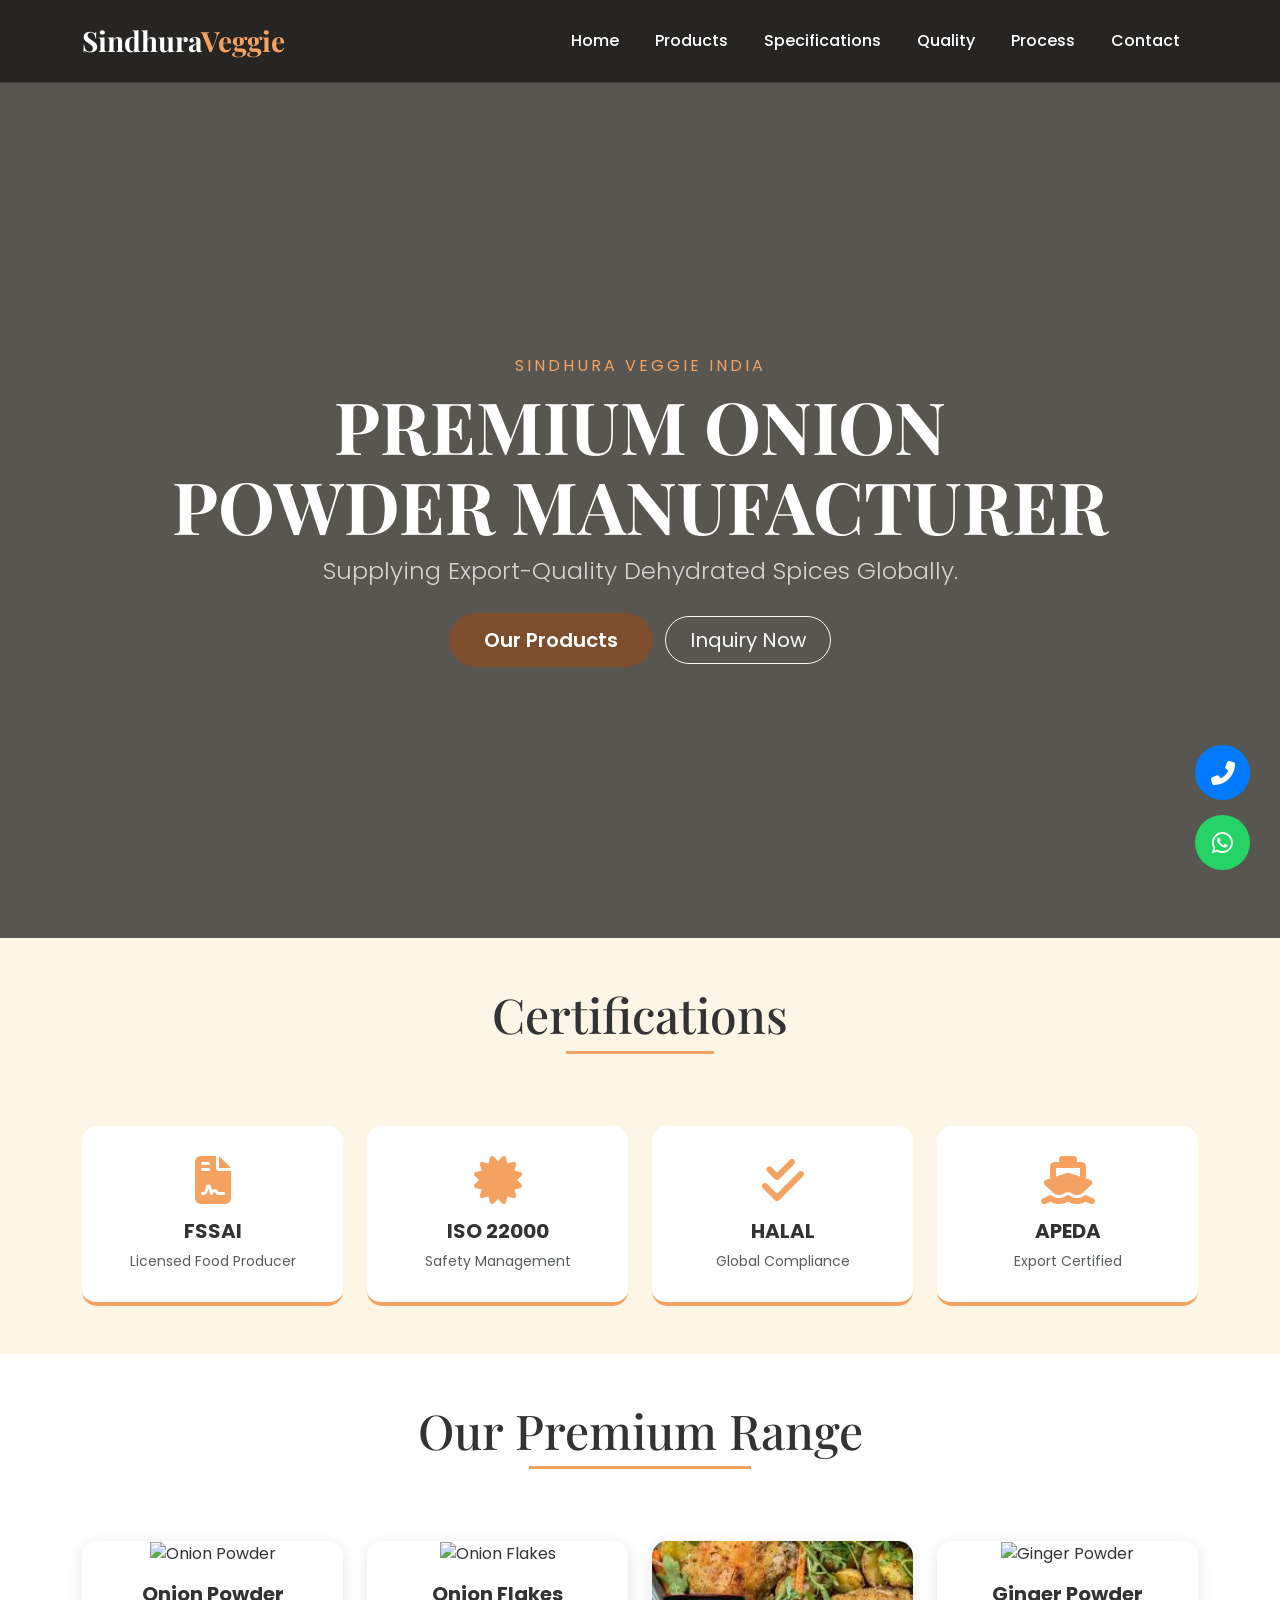
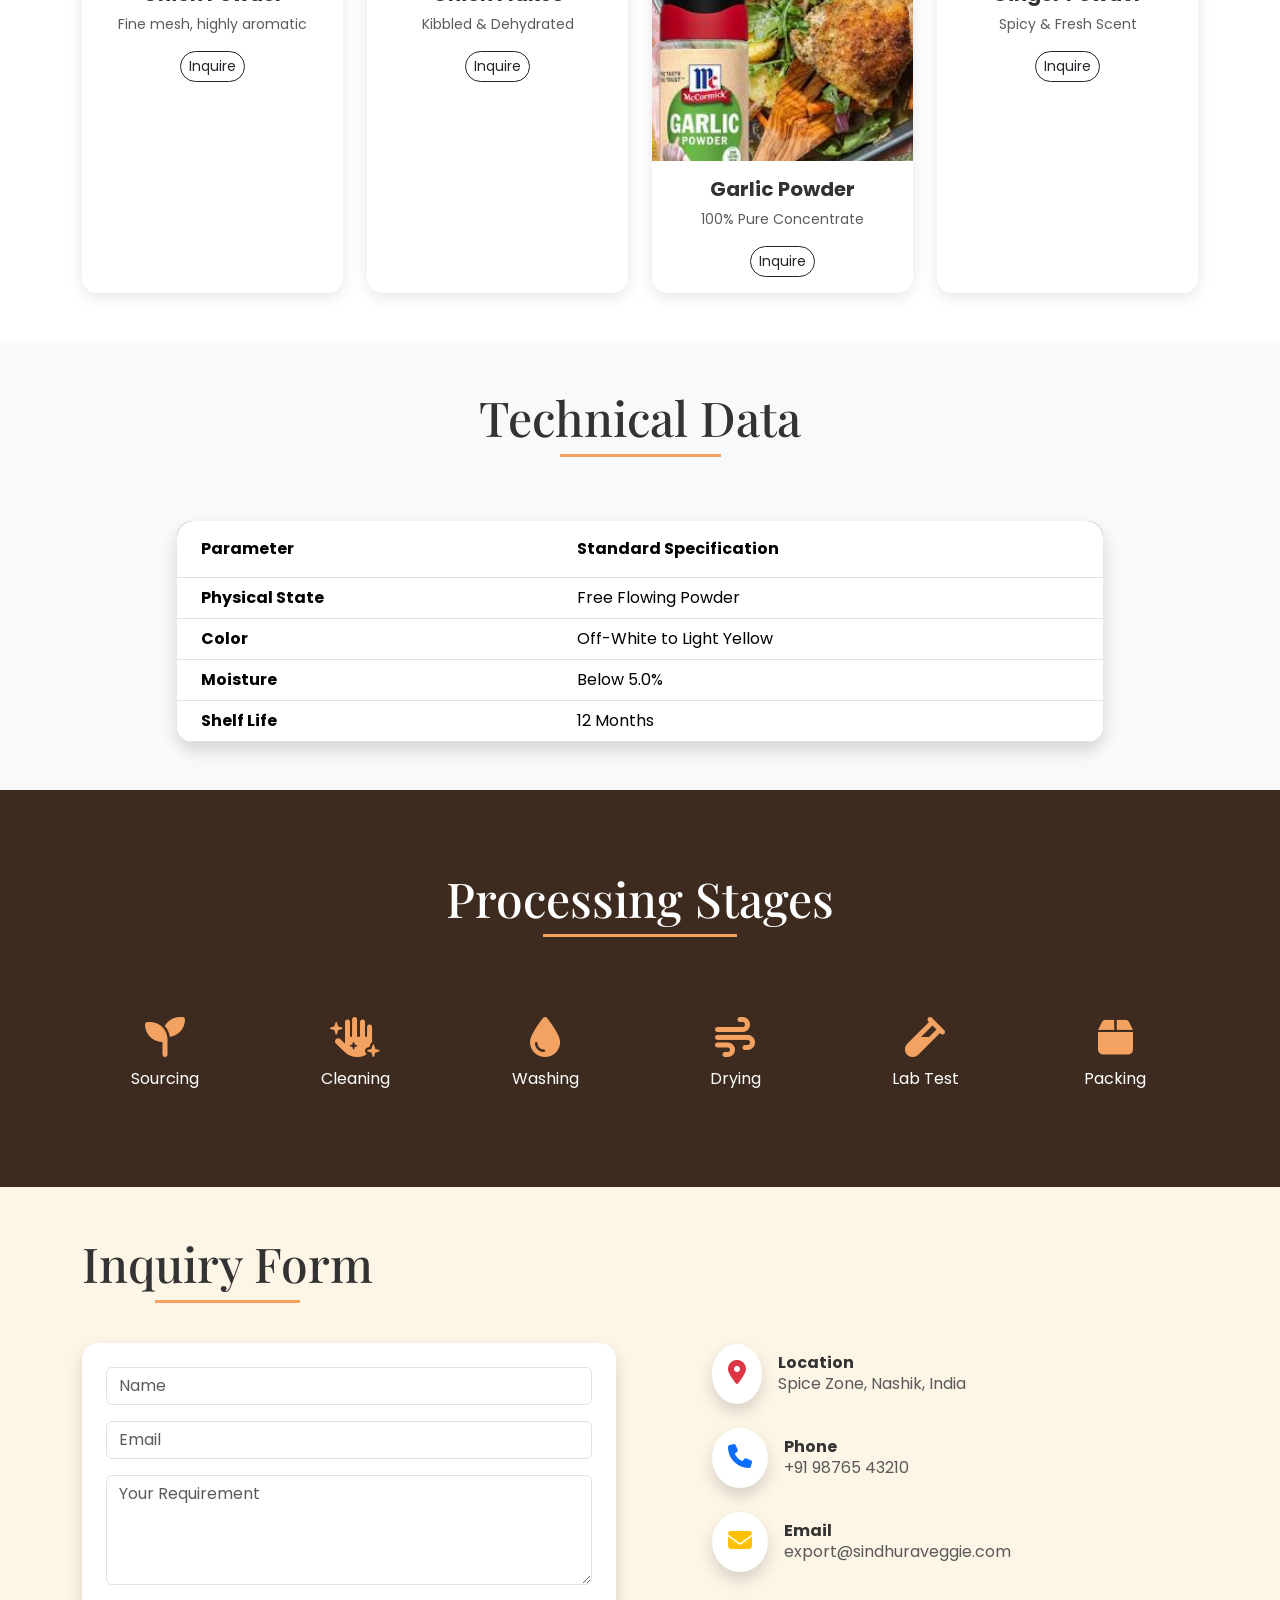
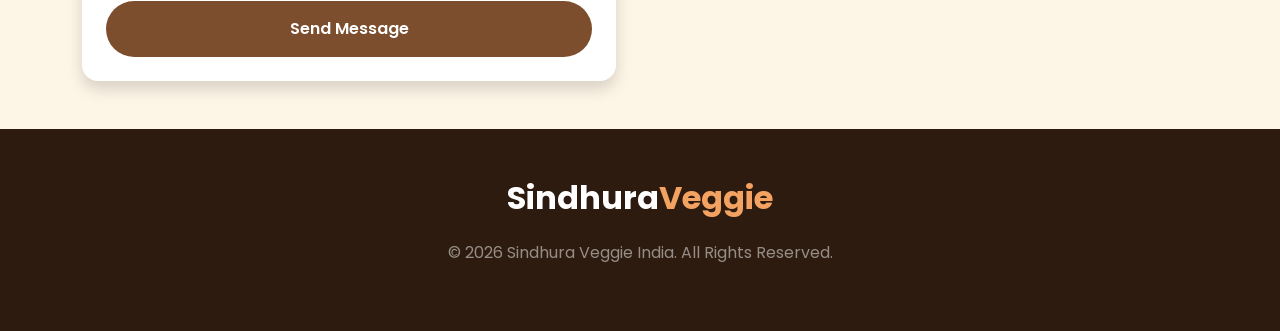
==== index.html @ 7080e1d2 "first commit" ====
<!DOCTYPE html>
<html lang="en">
<head>
    <meta charset="UTF-8">
    <meta name="viewport" content="width=device-width, initial-scale=1.0">
    <title>Sindhura Veggie | Premium Onion Powder Manufacturer | Export Quality</title>
    
    <meta name="description" content="Sindhura Veggie is a leading manufacturer and exporter of premium onion powder, flakes, and garlic powder. ISO & FSSAI certified high-quality dehydrated spices.">
    <meta name="keywords" content="Sindhura Veggie, Onion Powder, Dehydrated Onion, Export Quality Spices, Garlic Powder, Spice Manufacturer India">
    
    <link href="https://cdn.jsdelivr.net/npm/bootstrap@5.3.0/dist/css/bootstrap.min.css" rel="stylesheet">
    <link rel="stylesheet" href="https://cdnjs.cloudflare.com/ajax/libs/font-awesome/6.4.0/css/all.min.css">
    <link href="https://fonts.googleapis.com/css2?family=Playfair+Display:wght@700&family=Poppins:wght@300;400;600&display=swap" rel="stylesheet">
    <link href="https://unpkg.com/aos@2.3.1/dist/aos.css" rel="stylesheet">

    <style>
        :root {
            --primary-color: #7d4e2d;
            --accent-color: #f4a261;
            --light-bg: #fdf5e6;
            --dark-footer: #2c1b0e;
            --glass-bg: rgba(0, 0, 0, 0.85);
        }

        /* Basic Setup */
        body {
            font-family: 'Poppins', sans-serif;
            background-color: var(--light-bg);
            color: #333;
            overflow-x: hidden;
            -webkit-user-select: none; 
            user-select: none; 
        }

        html { scroll-behavior: smooth; }

        /* --- Navbar Styles --- */
        .navbar { 
            background: var(--glass-bg) !important; 
            backdrop-filter: blur(10px);
            padding: 15px 0; 
            transition: all 0.3s ease;
            border-bottom: 1px solid rgba(255,255,255,0.1);
        }
        .navbar.scrolled { padding: 10px 0; background: rgba(0, 0, 0, 0.95) !important; }
        
        .navbar-brand { font-family: 'Playfair Display', serif; }
        .brand-sindhura { color: white; }
        .brand-veggie { color: var(--accent-color); }

        .nav-link { 
            color: white !important; 
            font-weight: 500; 
            margin: 0 10px;
            position: relative;
        }
        .nav-link::after {
            content: ''; position: absolute; width: 0; height: 2px;
            bottom: 0; left: 0; background: var(--accent-color);
            transition: 0.3s;
        }
        .nav-link:hover::after { width: 100%; }
        .nav-link:hover { color: var(--accent-color) !important; }

        /* --- Hero Section --- */
        .hero-section {
            background: linear-gradient(rgba(0,0,0,0.65), rgba(0,0,0,0.65)), 
                        url('https://images.unsplash.com/photo-1580201092675-a0a6a6cafbb1?auto=format&fit=crop&w=1350&q=80');
            background-size: cover;
            background-position: center;
            height: 95vh;
            display: flex;
            align-items: center;
            color: white;
            text-align: center;
        }

        .hero-title {
            font-family: 'Playfair Display', serif;
            font-size: 4.5rem;
            text-transform: uppercase;
            font-weight: 700;
            line-height: 1.1;
        }

        .btn-custom {
            background-color: var(--primary-color);
            color: white; border-radius: 30px; padding: 12px 35px; 
            border: none; transition: 0.3s; font-weight: 600;
        }
        .btn-custom:hover { 
            background-color: #5a3821; color: white; 
            transform: translateY(-3px); box-shadow: 0 8px 20px rgba(125, 78, 45, 0.4); 
        }

        /* --- Product Cards --- */
        .product-card {
            border: none; border-radius: 15px; overflow: hidden;
            transition: 0.4s; background: #fff;
            box-shadow: 0 4px 15px rgba(0,0,0,0.1);
            height: 100%;
        }
        .product-card:hover { transform: translateY(-12px); box-shadow: 0 15px 30px rgba(0,0,0,0.15); }
        .product-card img { height: 220px; object-fit: cover; width: 100%; transition: 0.5s; }
        .product-card:hover img { transform: scale(1.1); }

        /* --- Quality/Certs Section --- */
        .cert-card {
            background: white; padding: 30px; border-radius: 15px;
            border-bottom: 4px solid var(--accent-color);
            transition: 0.3s; height: 100%;
        }
        .cert-card:hover { background: var(--primary-color); color: white; }
        .cert-icon { font-size: 3rem; color: var(--accent-color); margin-bottom: 15px; }
        .cert-card:hover .cert-icon { color: white; }

        .section-title {
            font-family: 'Playfair Display', serif; font-size: 3rem;
            margin-bottom: 50px; position: relative; display: inline-block;
        }
        .section-title::after {
            content: ''; width: 50%; height: 3px; background: var(--accent-color);
            position: absolute; bottom: -10px; left: 25%;
        }

        /* --- Process Flow --- */
        .process-bg { background-color: #3d2b1f; color: white; padding: 80px 0; }
        .process-icon { font-size: 2.5rem; color: var(--accent-color); margin-bottom: 10px; }

        /* --- Floating Buttons --- */
        .fixed-contact-buttons {
            position: fixed; bottom: 30px; right: 30px; 
            display: flex; flex-direction: column; gap: 15px; z-index: 2000;
        }
        .contact-btn {
            width: 55px; height: 55px; border-radius: 50%; display: flex; 
            align-items: center; justify-content: center; color: white; 
            font-size: 24px; text-decoration: none; transition: 0.3s;
        }
        .whatsapp-btn { background-color: #25d366; }
        .call-btn { background-color: #007bff; }
        .contact-btn:hover { transform: scale(1.15) rotate(10deg); color: white; }

        footer { background: var(--dark-footer); color: white; padding: 50px 0; }

        @media (max-width: 768px) {
            .hero-title { font-size: 2.8rem; }
            .section-title { font-size: 2.2rem; }
        }
    </style>
</head>

<body oncontextmenu="return false;">

    <nav class="navbar navbar-expand-lg navbar-dark sticky-top">
        <div class="container">
            <a class="navbar-brand fw-bold fs-3" href="#">
                <span class="brand-sindhura">Sindhura</span><span class="brand-veggie">Veggie</span>
            </a>
            <button class="navbar-toggler border-0" type="button" data-bs-toggle="collapse" data-bs-target="#navbarNav">
                <span class="navbar-toggler-icon"></span>
            </button>
            <div class="collapse navbar-collapse" id="navbarNav">
                <ul class="navbar-nav ms-auto">
                    <li class="nav-item"><a class="nav-link" href="#">Home</a></li>
                    <li class="nav-item"><a class="nav-link" href="#products">Products</a></li>
                    <li class="nav-item"><a class="nav-link" href="#specs">Specifications</a></li>
                    <li class="nav-item"><a class="nav-link" href="#certs">Quality</a></li>
                    <li class="nav-item"><a class="nav-link" href="#process">Process</a></li>
                    <li class="nav-item"><a class="nav-link" href="#contact">Contact</a></li>
                </ul>
            </div>
        </div>
    </nav>

    <header class="hero-section">
        <div class="container" data-aos="fade-up">
            <span class="text-uppercase tracking-widest mb-2 d-block" style="color: var(--accent-color); letter-spacing: 3px;">Sindhura Veggie India</span>
            <h1 class="hero-title">Premium Onion <br> Powder Manufacturer</h1>
            <p class="lead mb-4 fs-4 opacity-75">Supplying Export-Quality Dehydrated Spices Globally.</p>
            <div class="mt-4">
                <a href="#products" class="btn btn-custom btn-lg me-2">Our Products</a>
                <a href="#contact" class="btn btn-outline-light btn-lg rounded-pill px-4">Inquiry Now</a>
            </div>
        </div>
    </header>

    <section id="certs" class="py-5">
        <div class="container text-center">
            <h2 class="section-title" data-aos="fade-down">Certifications</h2>
            <div class="row g-4 mt-2">
                <div class="col-6 col-md-3" data-aos="zoom-in" data-aos-delay="100">
                    <div class="cert-card">
                        <i class="fas fa-file-contract cert-icon"></i>
                        <h5 class="fw-bold">FSSAI</h5>
                        <p class="text-muted small mb-0">Licensed Food Producer</p>
                    </div>
                </div>
                <div class="col-6 col-md-3" data-aos="zoom-in" data-aos-delay="200">
                    <div class="cert-card">
                        <i class="fas fa-certificate cert-icon"></i>
                        <h5 class="fw-bold">ISO 22000</h5>
                        <p class="text-muted small mb-0">Safety Management</p>
                    </div>
                </div>
                <div class="col-6 col-md-3" data-aos="zoom-in" data-aos-delay="300">
                    <div class="cert-card">
                        <i class="fas fa-check-double cert-icon"></i>
                        <h5 class="fw-bold">HALAL</h5>
                        <p class="text-muted small mb-0">Global Compliance</p>
                    </div>
                </div>
                <div class="col-6 col-md-3" data-aos="zoom-in" data-aos-delay="400">
                    <div class="cert-card">
                        <i class="fas fa-ship cert-icon"></i>
                        <h5 class="fw-bold">APEDA</h5>
                        <p class="text-muted small mb-0">Export Certified</p>
                    </div>
                </div>
            </div>
        </div>
    </section>

    <section id="products" class="py-5 bg-white">
        <div class="container text-center">
            <h2 class="section-title" data-aos="fade-down">Our Premium Range</h2>
            <div class="row g-4 mt-2">
                <div class="col-md-3 col-sm-6" data-aos="fade-up">
                    <div class="product-card">
                        <img src="https://images.unsplash.com/photo-1620574387735-3624d75b2dbc?auto=format&fit=crop&w=400&q=80" alt="Onion Powder">
                        <div class="p-3">
                            <h5 class="fw-bold">Onion Powder</h5>
                            <p class="text-muted small">Fine mesh, highly aromatic</p>
                            <a href="#contact" class="btn btn-sm btn-outline-dark rounded-pill">Inquire</a>
                        </div>
                    </div>
                </div>
                <div class="col-md-3 col-sm-6" data-aos="fade-up" data-aos-delay="100">
                    <div class="product-card">
                        <img src="https://images.unsplash.com/photo-1614735241165-6756e1df61ab?auto=format&fit=crop&w=400&q=80" alt="Onion Flakes">
                        <div class="p-3">
                            <h5 class="fw-bold">Onion Flakes</h5>
                            <p class="text-muted small">Kibbled & Dehydrated</p>
                            <a href="#contact" class="btn btn-sm btn-outline-dark rounded-pill">Inquire</a>
                        </div>
                    </div>
                </div>
                <div class="col-md-3 col-sm-6" data-aos="fade-up" data-aos-delay="200">
                    <div class="product-card">
                        <img src="./images/Garlic Powder.jpg" alt="Garlic Powder">
                        <div class="p-3">
                            <h5 class="fw-bold">Garlic Powder</h5>
                            <p class="text-muted small">100% Pure Concentrate</p>
                            <a href="#contact" class="btn btn-sm btn-outline-dark rounded-pill">Inquire</a>
                        </div>
                    </div>
                </div>
                <div class="col-md-3 col-sm-6" data-aos="fade-up" data-aos-delay="300">
                    <div class="product-card">
                        <img src="https://images.unsplash.com/photo-1599488615731-7e5c2823ff28?auto=format&fit=crop&w=400&q=80" alt="Ginger Powder">
                        <div class="p-3">
                            <h5 class="fw-bold">Ginger Powder</h5>
                            <p class="text-muted small">Spicy & Fresh Scent</p>
                            <a href="#contact" class="btn btn-sm btn-outline-dark rounded-pill">Inquire</a>
                        </div>
                    </div>
                </div>
            </div>
        </div>
    </section>

    <section id="specs" class="py-5 bg-light">
        <div class="container text-center">
            <h2 class="section-title" data-aos="fade-down">Technical Data</h2>
            <div class="row justify-content-center mt-4">
                <div class="col-lg-10" data-aos="fade-up">
                    <div class="table-responsive shadow rounded-4 overflow-hidden">
                        <table class="table table-hover bg-white mb-0 text-start">
                            <thead class="bg-dark text-white">
                                <tr>
                                    <th class="py-3 px-4">Parameter</th>
                                    <th class="py-3 px-4">Standard Specification</th>
                                </tr>
                            </thead>
                            <tbody>
                                <tr><td class="fw-bold px-4">Physical State</td><td class="px-4">Free Flowing Powder</td></tr>
                                <tr><td class="fw-bold px-4">Color</td><td class="px-4">Off-White to Light Yellow</td></tr>
                                <tr><td class="fw-bold px-4">Moisture</td><td class="px-4">Below 5.0%</td></tr>
                                <tr><td class="fw-bold px-4">Shelf Life</td><td class="px-4">12 Months</td></tr>
                            </tbody>
                        </table>
                    </div>
                </div>
            </div>
        </div>
    </section>

    <section id="process" class="process-bg text-center">
        <div class="container">
            <h2 class="section-title text-white" data-aos="fade-down">Processing Stages</h2>
            <div class="row g-4 mt-3">
                <div class="col-4 col-md-2" data-aos="fade-up"><i class="fas fa-seedling process-icon"></i><p>Sourcing</p></div>
                <div class="col-4 col-md-2" data-aos="fade-up" data-aos-delay="100"><i class="fas fa-hand-sparkles process-icon"></i><p>Cleaning</p></div>
                <div class="col-4 col-md-2" data-aos="fade-up" data-aos-delay="200"><i class="fas fa-tint process-icon"></i><p>Washing</p></div>
                <div class="col-4 col-md-2" data-aos="fade-up" data-aos-delay="300"><i class="fas fa-wind process-icon"></i><p>Drying</p></div>
                <div class="col-4 col-md-2" data-aos="fade-up" data-aos-delay="400"><i class="fas fa-vial process-icon"></i><p>Lab Test</p></div>
                <div class="col-4 col-md-2" data-aos="fade-up" data-aos-delay="500"><i class="fas fa-box process-icon"></i><p>Packing</p></div>
            </div>
        </div>
    </section>

    <section id="contact" class="py-5">
        <div class="container">
            <div class="row g-5 align-items-center">
                <div class="col-md-6" data-aos="fade-right">
                    <h2 class="section-title">Inquiry Form</h2>
                    <form id="contactForm" class="p-4 bg-white rounded-4 shadow">
                        <div class="mb-3"><input type="text" class="form-control" placeholder="Name" required></div>
                        <div class="mb-3"><input type="email" class="form-control" placeholder="Email" required></div>
                        <div class="mb-3"><textarea class="form-control" rows="4" placeholder="Your Requirement"></textarea></div>
                        <button type="submit" class="btn btn-custom w-100 py-3">Send Message</button>
                    </form>
                </div>
                <div class="col-md-6" data-aos="fade-left">
                    <div class="ps-md-5">
                        <div class="d-flex mb-4 align-items-center">
                            <div class="bg-white shadow p-3 rounded-circle me-3"><i class="fas fa-map-marker-alt text-danger fs-4"></i></div>
                            <div><h6 class="fw-bold mb-0">Location</h6><p class="text-muted mb-0">Spice Zone, Nashik, India</p></div>
                        </div>
                        <div class="d-flex mb-4 align-items-center">
                            <div class="bg-white shadow p-3 rounded-circle me-3"><i class="fas fa-phone text-primary fs-4"></i></div>
                            <div><h6 class="fw-bold mb-0">Phone</h6><p class="text-muted mb-0">+91 98765 43210</p></div>
                        </div>
                        <div class="d-flex align-items-center">
                            <div class="bg-white shadow p-3 rounded-circle me-3"><i class="fas fa-envelope text-warning fs-4"></i></div>
                            <div><h6 class="fw-bold mb-0">Email</h6><p class="text-muted mb-0">export@sindhuraveggie.com</p></div>
                        </div>
                    </div>
                </div>
            </div>
        </div>
    </section>

    <footer class="text-center">
        <div class="container">
            <h2 class="fw-bold text-white mb-4">Sindhura<span class="brand-veggie">Veggie</span></h2>
            <p class="opacity-50">&copy; 2026 Sindhura Veggie India. All Rights Reserved.</p>
        </div>
    </footer>

    <div class="fixed-contact-buttons">
        <a href="tel:+919876543210" class="contact-btn call-btn"><i class="fas fa-phone-alt"></i></a>
        <a href="https://wa.me/919876543210" class="contact-btn whatsapp-btn" target="_blank"><i class="fab fa-whatsapp"></i></a>
    </div>

    <script src="https://cdn.jsdelivr.net/npm/bootstrap@5.3.0/dist/js/bootstrap.bundle.min.js"></script>
    <script src="https://unpkg.com/aos@2.3.1/dist/aos.js"></script>
    <script>
        AOS.init({ duration: 1000, once: true });

        // Scroll Effect for Navbar
        window.addEventListener('scroll', function() {
            const nav = document.querySelector('.navbar');
            if (window.scrollY > 50) nav.classList.add('scrolled');
            else nav.classList.remove('scrolled');
        });

        // Form Alert
        document.getElementById('contactForm').addEventListener('submit', function(e) {
            e.preventDefault();
            alert('Request Sent! Our team will contact you soon.');
            this.reset();
        });

        // Security
        document.onkeydown = (e) => {
            if(e.keyCode == 123 || (e.ctrlKey && e.shiftKey && (e.keyCode == 73 || e.keyCode == 74)) || (e.ctrlKey && e.keyCode == 85)) return false;
        };
    </script>
</body>
</html>
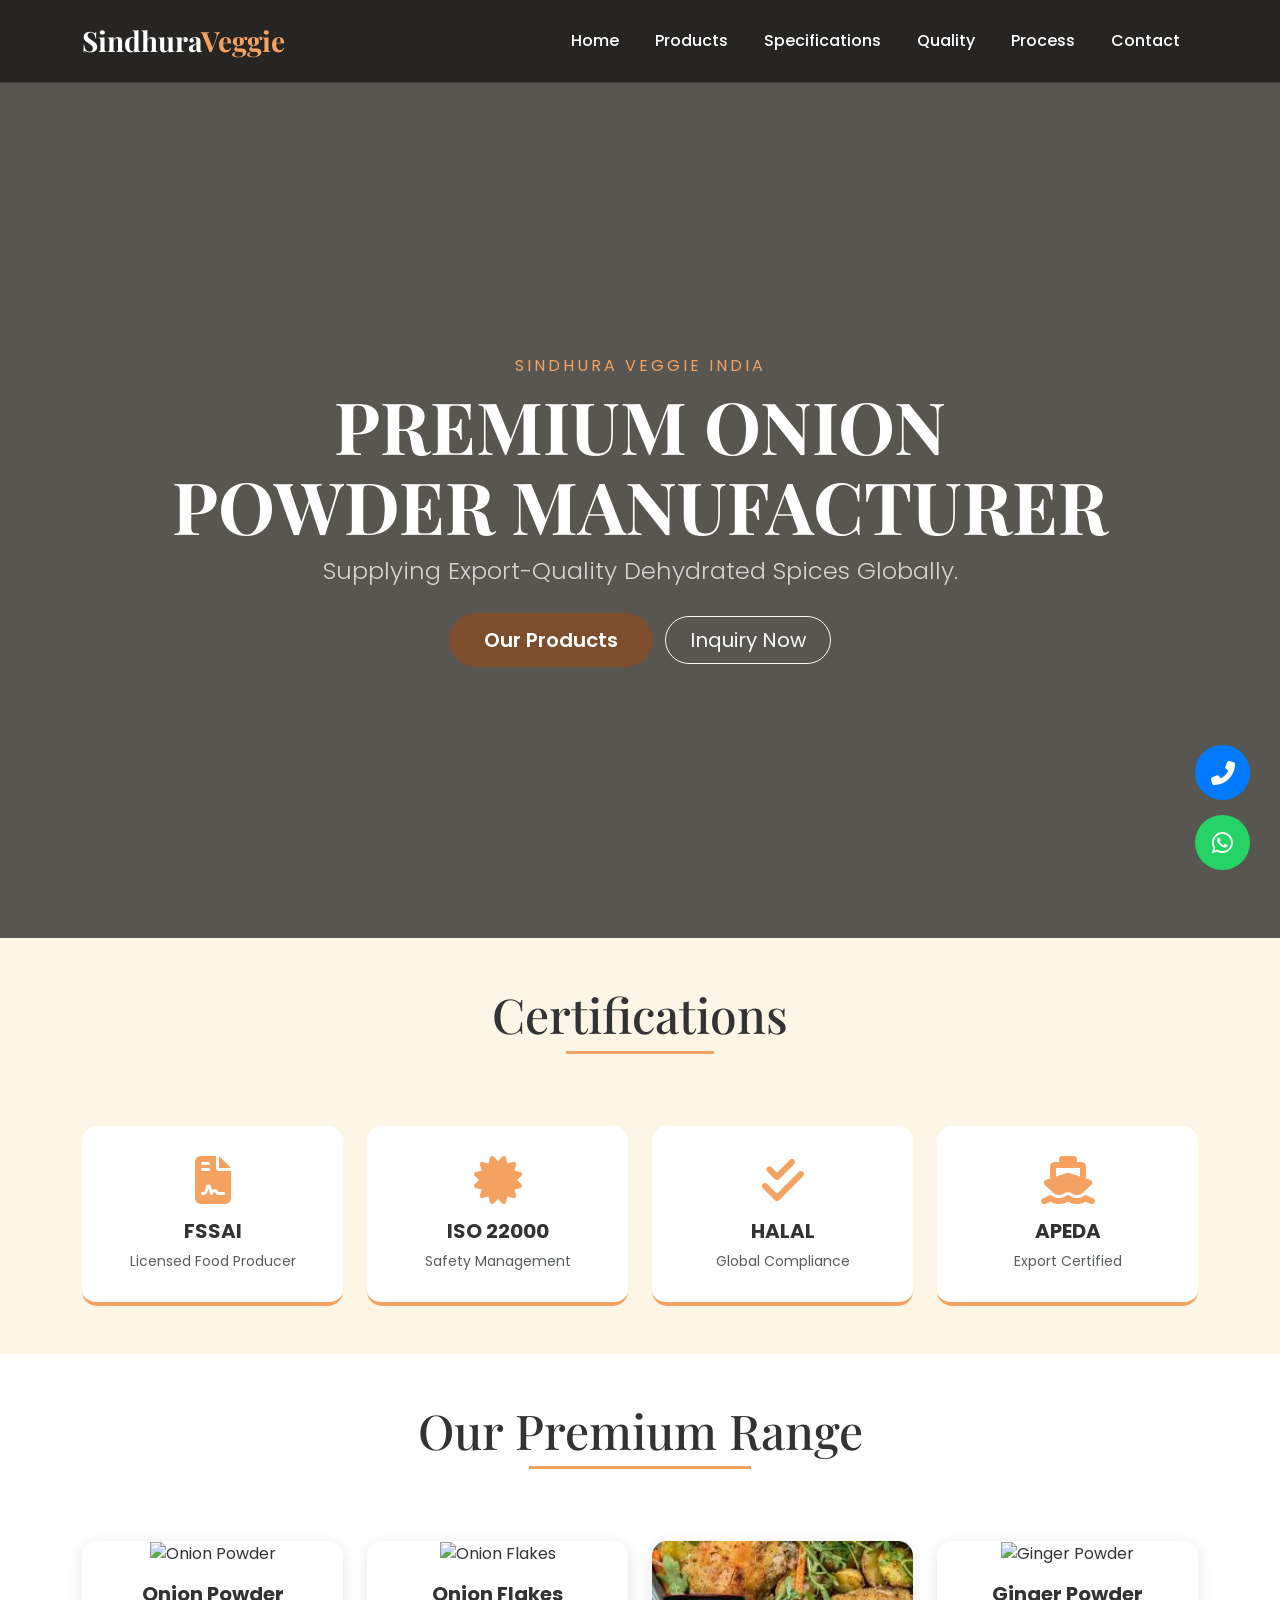
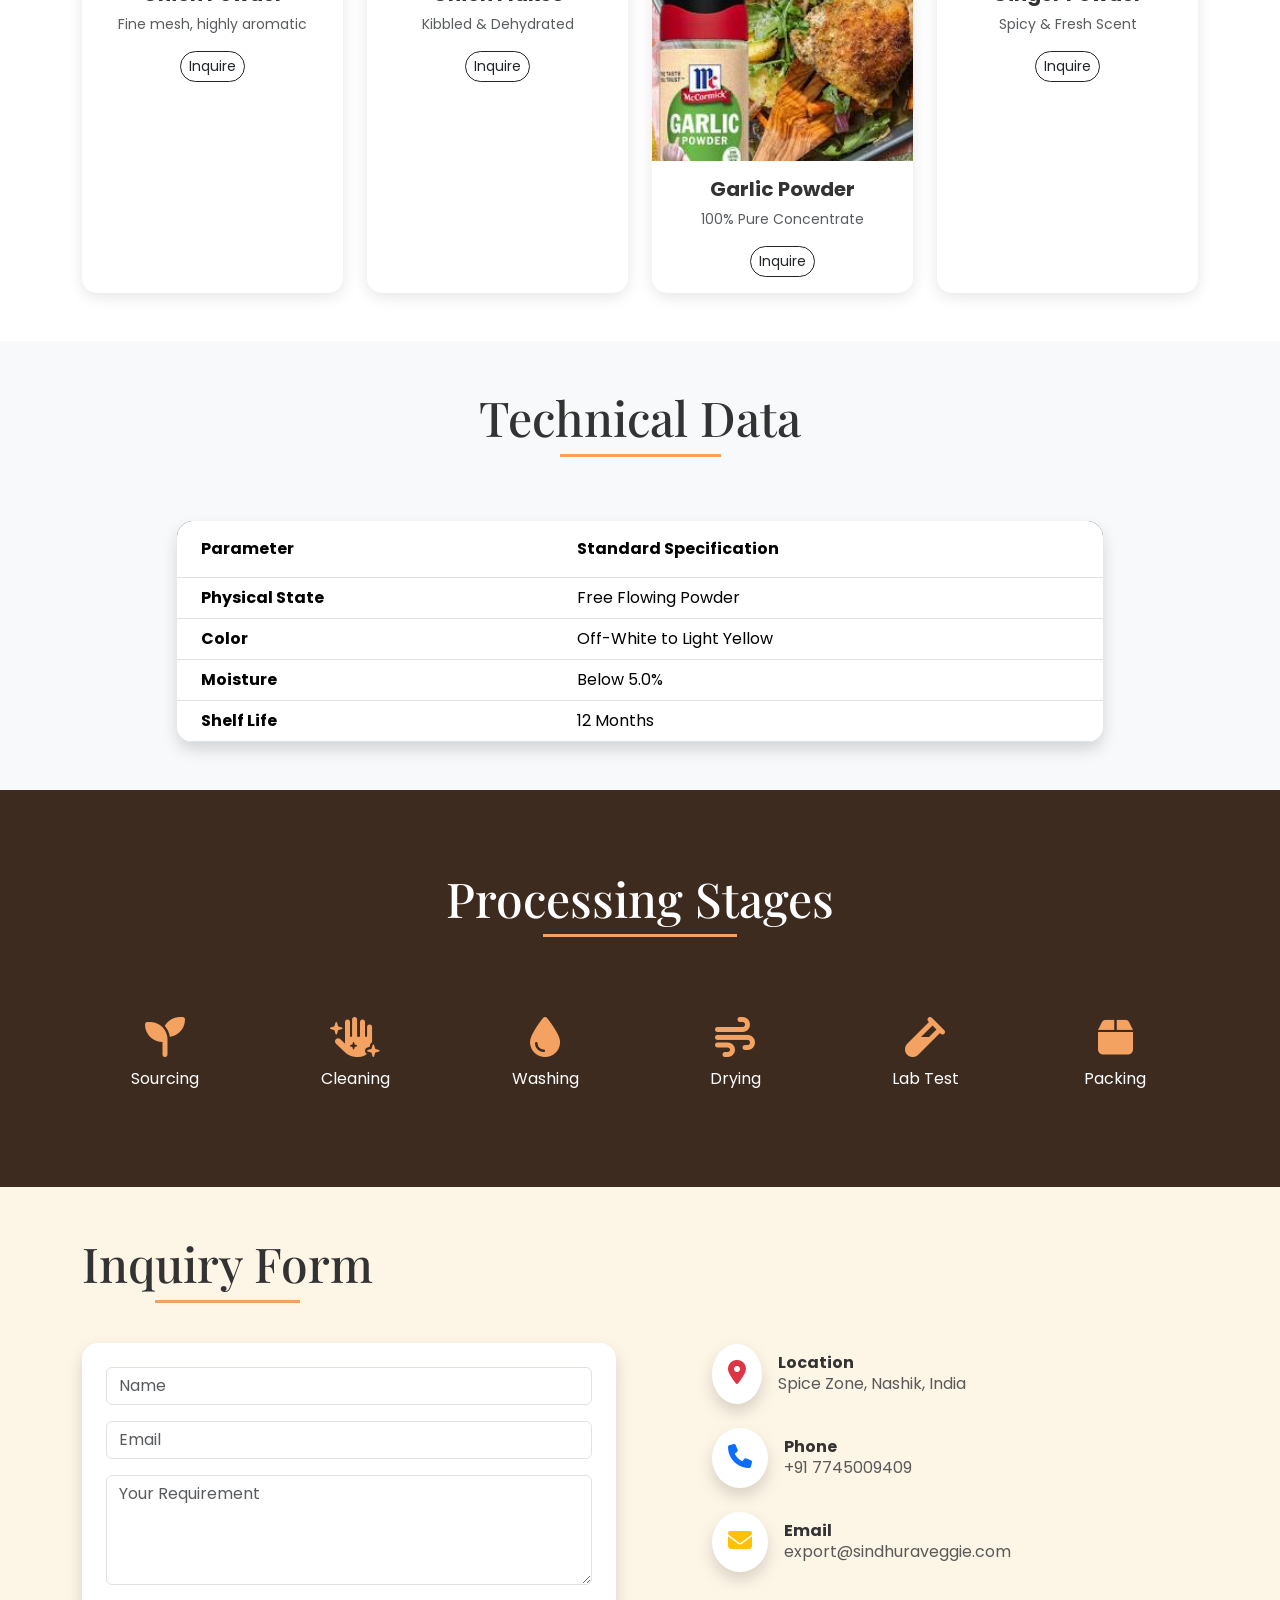
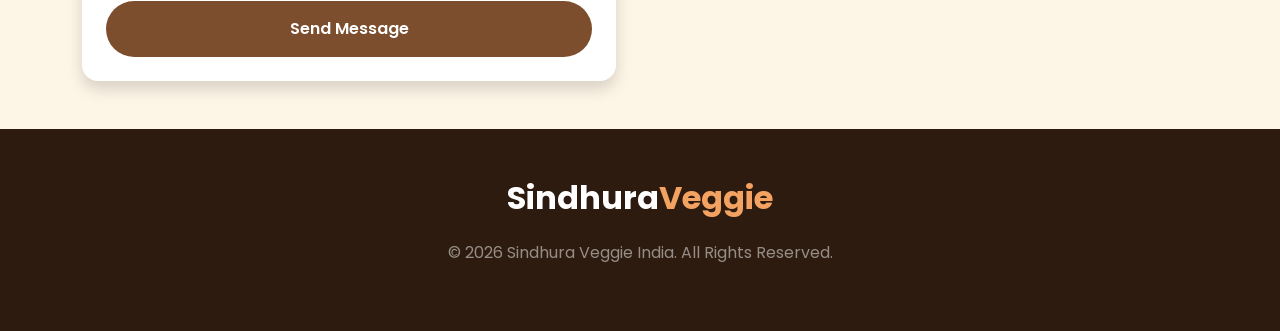
==== commit b71a9750: "Added mobile Number & whatapp number change" ====
--- a/index.html
+++ b/index.html
@@ -329,7 +329,7 @@
                         </div>
                         <div class="d-flex mb-4 align-items-center">
                             <div class="bg-white shadow p-3 rounded-circle me-3"><i class="fas fa-phone text-primary fs-4"></i></div>
-                            <div><h6 class="fw-bold mb-0">Phone</h6><p class="text-muted mb-0">+91 98765 43210</p></div>
+                            <div><h6 class="fw-bold mb-0">Phone</h6><p class="text-muted mb-0">+91 7745009409</p></div>
                         </div>
                         <div class="d-flex align-items-center">
                             <div class="bg-white shadow p-3 rounded-circle me-3"><i class="fas fa-envelope text-warning fs-4"></i></div>
@@ -349,8 +349,8 @@
     </footer>
 
     <div class="fixed-contact-buttons">
-        <a href="tel:+919876543210" class="contact-btn call-btn"><i class="fas fa-phone-alt"></i></a>
-        <a href="https://wa.me/919876543210" class="contact-btn whatsapp-btn" target="_blank"><i class="fab fa-whatsapp"></i></a>
+        <a href="tel:+917745009409" class="contact-btn call-btn"><i class="fas fa-phone-alt"></i></a>
+        <a href="https://wa.me/917745009409" class="contact-btn whatsapp-btn" target="_blank"><i class="fab fa-whatsapp"></i></a>
     </div>
 
     <script src="https://cdn.jsdelivr.net/npm/bootstrap@5.3.0/dist/js/bootstrap.bundle.min.js"></script>
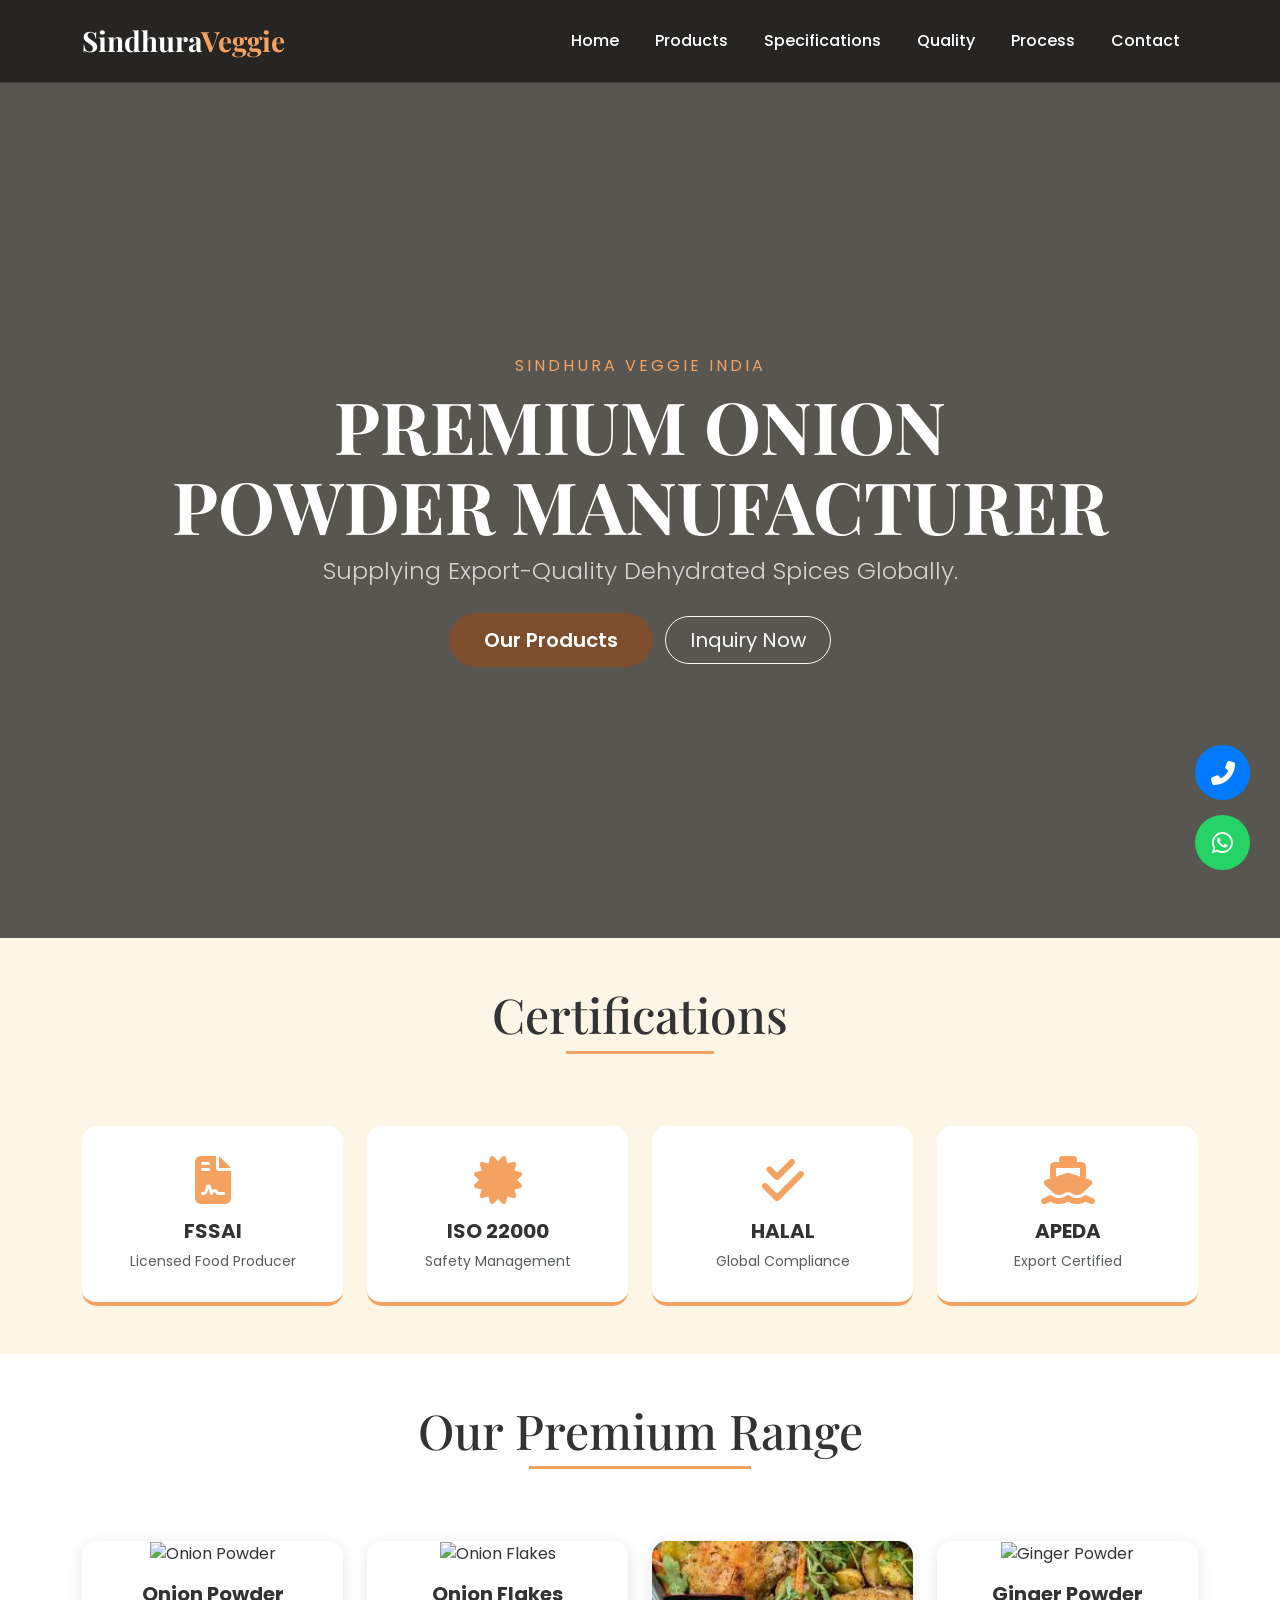
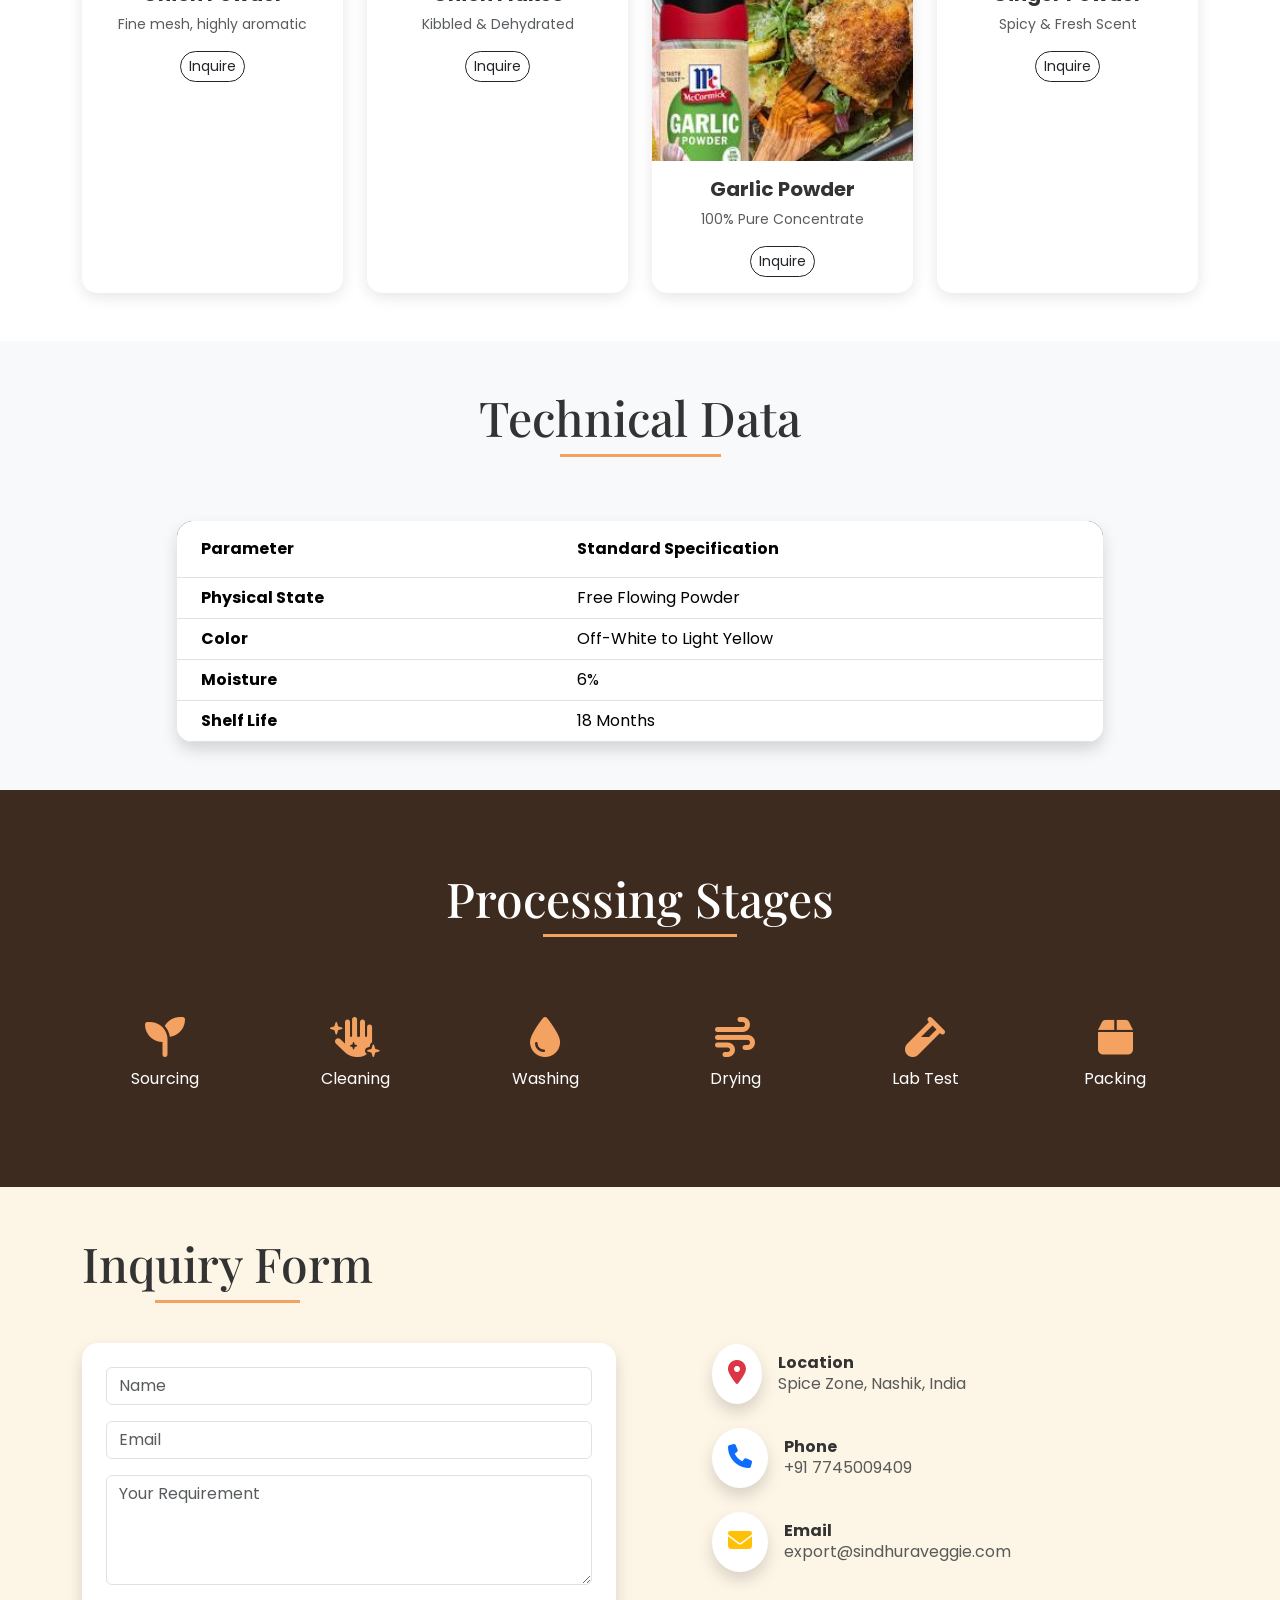
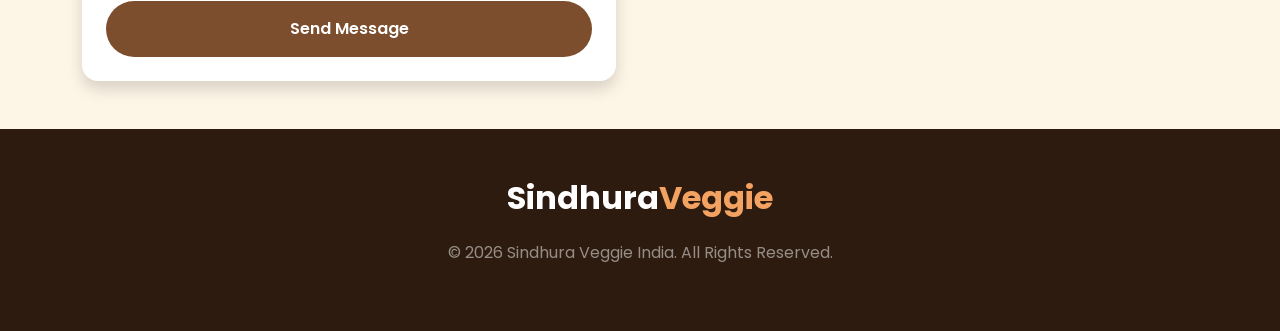
==== commit 4c033093: "Added Moisture and Shelf life change" ====
--- a/index.html
+++ b/index.html
@@ -28,8 +28,8 @@
             background-color: var(--light-bg);
             color: #333;
             overflow-x: hidden;
-            -webkit-user-select: none; 
-            user-select: none; 
+            -webkit-user-select: auto; 
+            user-select: auto; 
         }
 
         html { scroll-behavior: smooth; }
@@ -285,8 +285,8 @@
                             <tbody>
                                 <tr><td class="fw-bold px-4">Physical State</td><td class="px-4">Free Flowing Powder</td></tr>
                                 <tr><td class="fw-bold px-4">Color</td><td class="px-4">Off-White to Light Yellow</td></tr>
-                                <tr><td class="fw-bold px-4">Moisture</td><td class="px-4">Below 5.0%</td></tr>
-                                <tr><td class="fw-bold px-4">Shelf Life</td><td class="px-4">12 Months</td></tr>
+                                <tr><td class="fw-bold px-4">Moisture</td><td class="px-4">6%</td></tr>
+                                <tr><td class="fw-bold px-4">Shelf Life</td><td class="px-4">18 Months</td></tr>
                             </tbody>
                         </table>
                     </div>
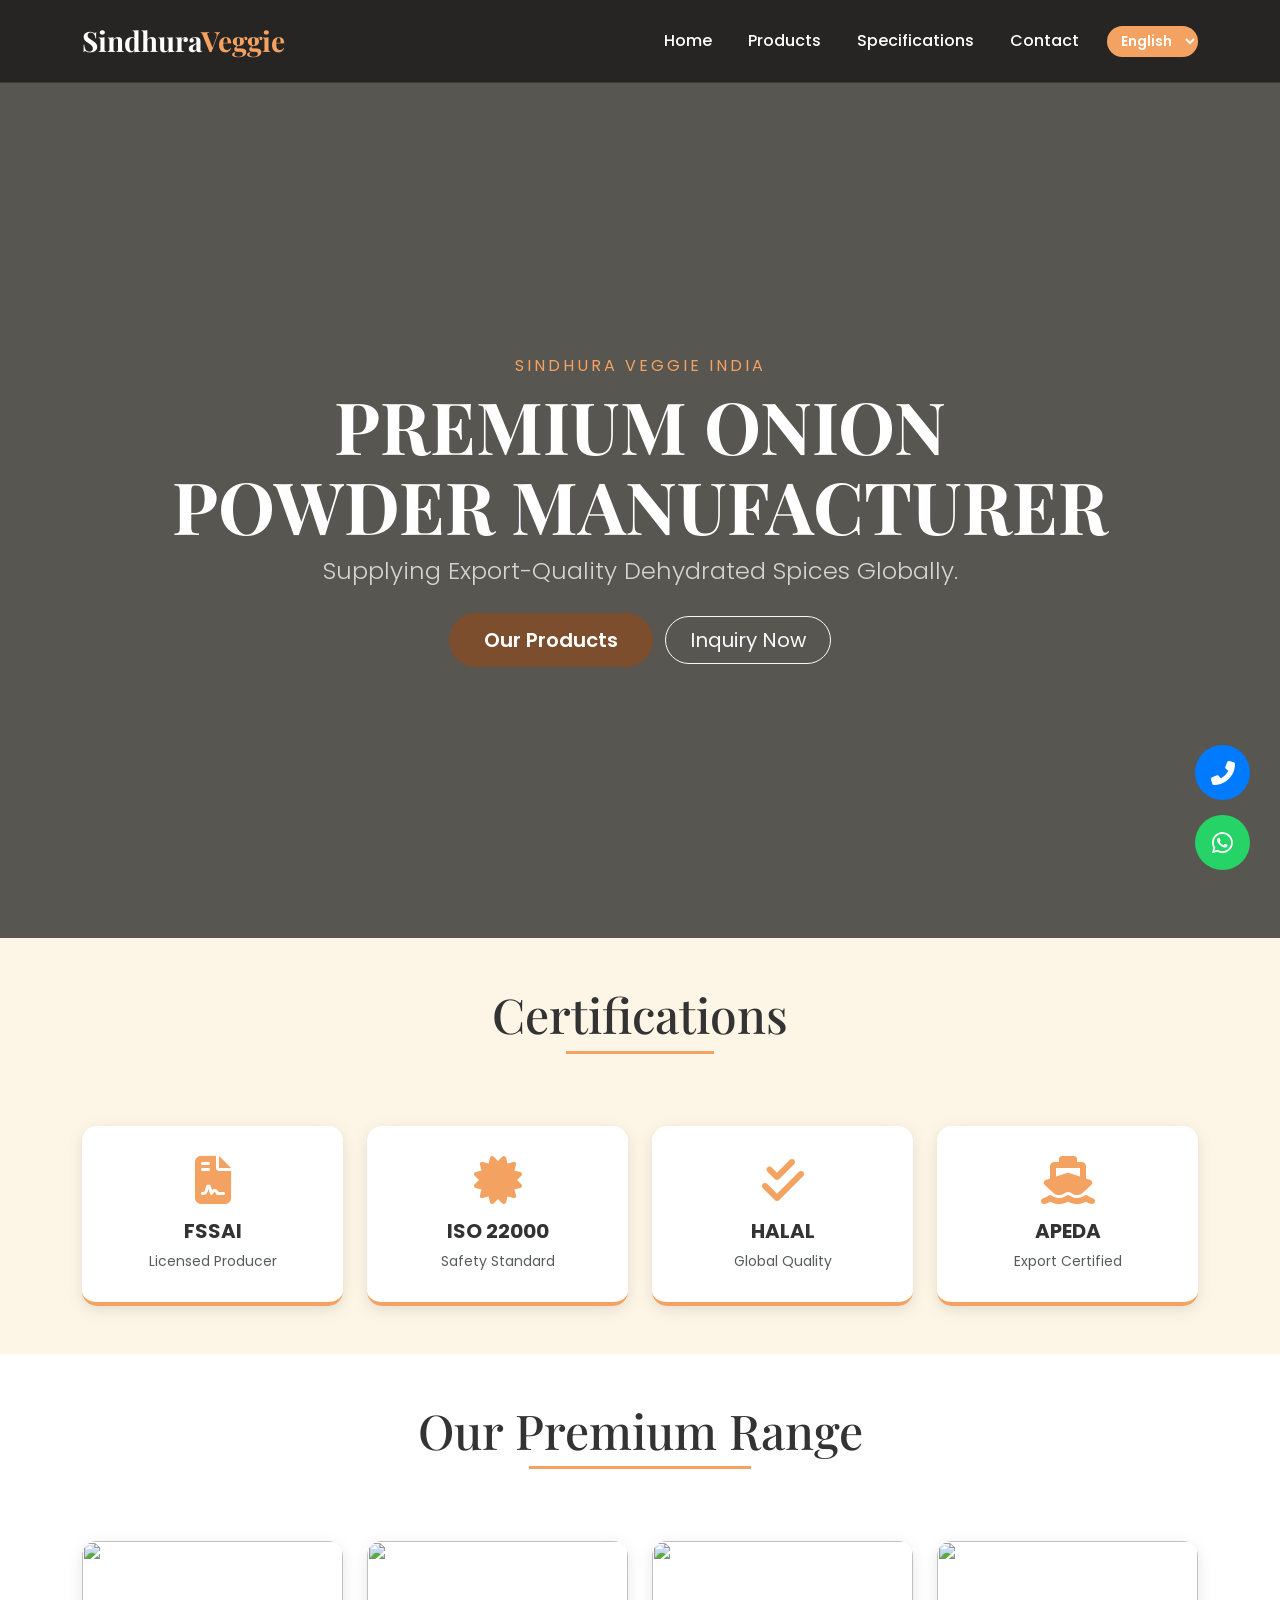
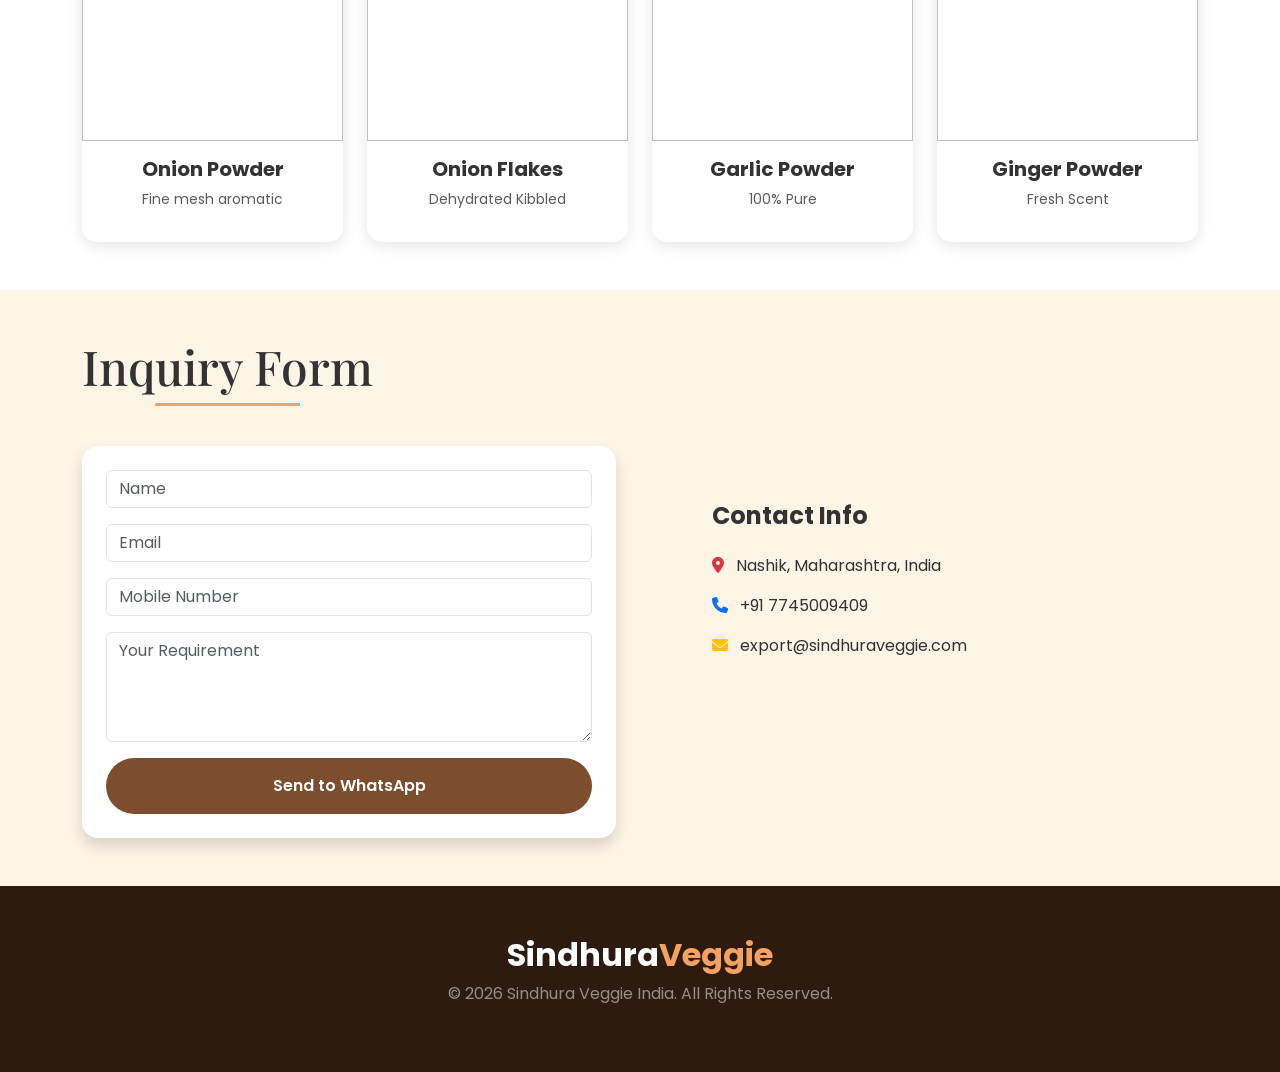
==== commit 912cf50c: "Added laungeus and form" ====
--- a/index.html
+++ b/index.html
@@ -3,10 +3,7 @@
 <head>
     <meta charset="UTF-8">
     <meta name="viewport" content="width=device-width, initial-scale=1.0">
-    <title>Sindhura Veggie | Premium Onion Powder Manufacturer | Export Quality</title>
-    
-    <meta name="description" content="Sindhura Veggie is a leading manufacturer and exporter of premium onion powder, flakes, and garlic powder. ISO & FSSAI certified high-quality dehydrated spices.">
-    <meta name="keywords" content="Sindhura Veggie, Onion Powder, Dehydrated Onion, Export Quality Spices, Garlic Powder, Spice Manufacturer India">
+    <title>Sindhura Veggie | Export Quality</title>
     
     <link href="https://cdn.jsdelivr.net/npm/bootstrap@5.3.0/dist/css/bootstrap.min.css" rel="stylesheet">
     <link rel="stylesheet" href="https://cdnjs.cloudflare.com/ajax/libs/font-awesome/6.4.0/css/all.min.css">
@@ -22,152 +19,84 @@
             --glass-bg: rgba(0, 0, 0, 0.85);
         }
 
-        /* Basic Setup */
-        body {
-            font-family: 'Poppins', sans-serif;
-            background-color: var(--light-bg);
-            color: #333;
-            overflow-x: hidden;
-            -webkit-user-select: auto; 
-            user-select: auto; 
-        }
-
+        body { font-family: 'Poppins', sans-serif; background-color: var(--light-bg); color: #333; overflow-x: hidden; }
         html { scroll-behavior: smooth; }
 
-        /* --- Navbar Styles --- */
-        .navbar { 
-            background: var(--glass-bg) !important; 
-            backdrop-filter: blur(10px);
-            padding: 15px 0; 
-            transition: all 0.3s ease;
-            border-bottom: 1px solid rgba(255,255,255,0.1);
-        }
-        .navbar.scrolled { padding: 10px 0; background: rgba(0, 0, 0, 0.95) !important; }
-        
+        /* --- Navbar & Language Switcher --- */
+        .navbar { background: var(--glass-bg) !important; backdrop-filter: blur(10px); padding: 15px 0; transition: all 0.3s ease; border-bottom: 1px solid rgba(255,255,255,0.1); }
         .navbar-brand { font-family: 'Playfair Display', serif; }
         .brand-sindhura { color: white; }
         .brand-veggie { color: var(--accent-color); }
-
-        .nav-link { 
-            color: white !important; 
-            font-weight: 500; 
-            margin: 0 10px;
-            position: relative;
+        .nav-link { color: white !important; font-weight: 500; margin: 0 10px; }
+        
+        .lang-switcher {
+            background: var(--accent-color);
+            border: none;
+            color: white;
+            padding: 5px 10px;
+            border-radius: 20px;
+            font-size: 0.85rem;
+            font-weight: 600;
+            cursor: pointer;
+            margin-left: 10px;
         }
-        .nav-link::after {
-            content: ''; position: absolute; width: 0; height: 2px;
-            bottom: 0; left: 0; background: var(--accent-color);
-            transition: 0.3s;
-        }
-        .nav-link:hover::after { width: 100%; }
-        .nav-link:hover { color: var(--accent-color) !important; }
 
         /* --- Hero Section --- */
         .hero-section {
             background: linear-gradient(rgba(0,0,0,0.65), rgba(0,0,0,0.65)), 
                         url('https://images.unsplash.com/photo-1580201092675-a0a6a6cafbb1?auto=format&fit=crop&w=1350&q=80');
-            background-size: cover;
-            background-position: center;
-            height: 95vh;
-            display: flex;
-            align-items: center;
-            color: white;
-            text-align: center;
+            background-size: cover; background-position: center; height: 95vh; display: flex; align-items: center; color: white; text-align: center;
         }
-
-        .hero-title {
-            font-family: 'Playfair Display', serif;
-            font-size: 4.5rem;
-            text-transform: uppercase;
-            font-weight: 700;
-            line-height: 1.1;
-        }
-
-        .btn-custom {
-            background-color: var(--primary-color);
-            color: white; border-radius: 30px; padding: 12px 35px; 
-            border: none; transition: 0.3s; font-weight: 600;
-        }
-        .btn-custom:hover { 
-            background-color: #5a3821; color: white; 
-            transform: translateY(-3px); box-shadow: 0 8px 20px rgba(125, 78, 45, 0.4); 
-        }
-
-        /* --- Product Cards --- */
-        .product-card {
-            border: none; border-radius: 15px; overflow: hidden;
-            transition: 0.4s; background: #fff;
-            box-shadow: 0 4px 15px rgba(0,0,0,0.1);
-            height: 100%;
-        }
-        .product-card:hover { transform: translateY(-12px); box-shadow: 0 15px 30px rgba(0,0,0,0.15); }
-        .product-card img { height: 220px; object-fit: cover; width: 100%; transition: 0.5s; }
-        .product-card:hover img { transform: scale(1.1); }
-
-        /* --- Quality/Certs Section --- */
-        .cert-card {
-            background: white; padding: 30px; border-radius: 15px;
-            border-bottom: 4px solid var(--accent-color);
-            transition: 0.3s; height: 100%;
-        }
-        .cert-card:hover { background: var(--primary-color); color: white; }
+        .hero-title { font-family: 'Playfair Display', serif; font-size: 4.5rem; text-transform: uppercase; font-weight: 700; line-height: 1.1; }
+
+        .btn-custom { background-color: var(--primary-color); color: white; border-radius: 30px; padding: 12px 35px; border: none; transition: 0.3s; font-weight: 600; }
+        .btn-custom:hover { background-color: #5a3821; color: white; transform: translateY(-3px); }
+
+        /* --- Cards & Titles --- */
+        .product-card, .cert-card { background: white; border-radius: 15px; overflow: hidden; transition: 0.4s; box-shadow: 0 4px 15px rgba(0,0,0,0.1); height: 100%; }
+        .product-card:hover { transform: translateY(-12px); }
+        .cert-card { padding: 30px; border-bottom: 4px solid var(--accent-color); text-align: center; }
         .cert-icon { font-size: 3rem; color: var(--accent-color); margin-bottom: 15px; }
-        .cert-card:hover .cert-icon { color: white; }
-
-        .section-title {
-            font-family: 'Playfair Display', serif; font-size: 3rem;
-            margin-bottom: 50px; position: relative; display: inline-block;
-        }
-        .section-title::after {
-            content: ''; width: 50%; height: 3px; background: var(--accent-color);
-            position: absolute; bottom: -10px; left: 25%;
-        }
-
-        /* --- Process Flow --- */
+        .section-title { font-family: 'Playfair Display', serif; font-size: 3rem; margin-bottom: 50px; position: relative; display: inline-block; }
+        .section-title::after { content: ''; width: 50%; height: 3px; background: var(--accent-color); position: absolute; bottom: -10px; left: 25%; }
+
         .process-bg { background-color: #3d2b1f; color: white; padding: 80px 0; }
         .process-icon { font-size: 2.5rem; color: var(--accent-color); margin-bottom: 10px; }
 
         /* --- Floating Buttons --- */
-        .fixed-contact-buttons {
-            position: fixed; bottom: 30px; right: 30px; 
-            display: flex; flex-direction: column; gap: 15px; z-index: 2000;
-        }
-        .contact-btn {
-            width: 55px; height: 55px; border-radius: 50%; display: flex; 
-            align-items: center; justify-content: center; color: white; 
-            font-size: 24px; text-decoration: none; transition: 0.3s;
-        }
+        .fixed-contact-buttons { position: fixed; bottom: 30px; right: 30px; display: flex; flex-direction: column; gap: 15px; z-index: 2000; }
+        .contact-btn { width: 55px; height: 55px; border-radius: 50%; display: flex; align-items: center; justify-content: center; color: white; font-size: 24px; text-decoration: none; transition: 0.3s; }
         .whatsapp-btn { background-color: #25d366; }
         .call-btn { background-color: #007bff; }
-        .contact-btn:hover { transform: scale(1.15) rotate(10deg); color: white; }
 
         footer { background: var(--dark-footer); color: white; padding: 50px 0; }
-
-        @media (max-width: 768px) {
-            .hero-title { font-size: 2.8rem; }
-            .section-title { font-size: 2.2rem; }
-        }
+        @media (max-width: 768px) { .hero-title { font-size: 2.5rem; } .section-title { font-size: 2rem; } }
     </style>
 </head>
 
-<body oncontextmenu="return false;">
+<body>
 
     <nav class="navbar navbar-expand-lg navbar-dark sticky-top">
         <div class="container">
             <a class="navbar-brand fw-bold fs-3" href="#">
                 <span class="brand-sindhura">Sindhura</span><span class="brand-veggie">Veggie</span>
             </a>
+            <div class="d-flex align-items-center order-lg-3">
+                <select class="lang-switcher" onchange="changeLanguage(this.value)">
+                    <option value="en">English</option>
+                    <option value="hi">हिन्दी</option>
+                    <option value="mr">मराठी</option>
+                </select>
+            </div>
             <button class="navbar-toggler border-0" type="button" data-bs-toggle="collapse" data-bs-target="#navbarNav">
                 <span class="navbar-toggler-icon"></span>
             </button>
             <div class="collapse navbar-collapse" id="navbarNav">
                 <ul class="navbar-nav ms-auto">
-                    <li class="nav-item"><a class="nav-link" href="#">Home</a></li>
-                    <li class="nav-item"><a class="nav-link" href="#products">Products</a></li>
-                    <li class="nav-item"><a class="nav-link" href="#specs">Specifications</a></li>
-                    <li class="nav-item"><a class="nav-link" href="#certs">Quality</a></li>
-                    <li class="nav-item"><a class="nav-link" href="#process">Process</a></li>
-                    <li class="nav-item"><a class="nav-link" href="#contact">Contact</a></li>
+                    <li class="nav-item"><a class="nav-link" href="#" data-key="nav-home">Home</a></li>
+                    <li class="nav-item"><a class="nav-link" href="#products" data-key="nav-products">Products</a></li>
+                    <li class="nav-item"><a class="nav-link" href="#specs" data-key="nav-specs">Specifications</a></li>
+                    <li class="nav-item"><a class="nav-link" href="#contact" data-key="nav-contact">Contact</a></li>
                 </ul>
             </div>
         </div>
@@ -175,93 +104,89 @@
 
     <header class="hero-section">
         <div class="container" data-aos="fade-up">
-            <span class="text-uppercase tracking-widest mb-2 d-block" style="color: var(--accent-color); letter-spacing: 3px;">Sindhura Veggie India</span>
-            <h1 class="hero-title">Premium Onion <br> Powder Manufacturer</h1>
-            <p class="lead mb-4 fs-4 opacity-75">Supplying Export-Quality Dehydrated Spices Globally.</p>
+            <span class="text-uppercase mb-2 d-block" style="color: var(--accent-color); letter-spacing: 3px;" data-key="hero-sub">Sindhura Veggie India</span>
+            <h1 class="hero-title" data-key="hero-title">Premium Onion <br> Powder Manufacturer</h1>
+            <p class="lead mb-4 fs-4 opacity-75" data-key="hero-desc">Supplying Export-Quality Dehydrated Spices Globally.</p>
             <div class="mt-4">
-                <a href="#products" class="btn btn-custom btn-lg me-2">Our Products</a>
-                <a href="#contact" class="btn btn-outline-light btn-lg rounded-pill px-4">Inquiry Now</a>
+                <a href="#products" class="btn btn-custom btn-lg me-2" data-key="btn-products">Our Products</a>
+                <a href="#contact" class="btn btn-outline-light btn-lg rounded-pill px-4" data-key="btn-inquiry">Inquiry Now</a>
             </div>
         </div>
     </header>
 
-    <section id="certs" class="py-5">
-        <div class="container text-center">
-            <h2 class="section-title" data-aos="fade-down">Certifications</h2>
+    <section id="certs" class="py-5 text-center">
+        <div class="container">
+            <h2 class="section-title" data-key="title-certs">Certifications</h2>
             <div class="row g-4 mt-2">
-                <div class="col-6 col-md-3" data-aos="zoom-in" data-aos-delay="100">
+                <div class="col-6 col-md-3" data-aos="zoom-in">
                     <div class="cert-card">
                         <i class="fas fa-file-contract cert-icon"></i>
                         <h5 class="fw-bold">FSSAI</h5>
-                        <p class="text-muted small mb-0">Licensed Food Producer</p>
-                    </div>
-                </div>
-                <div class="col-6 col-md-3" data-aos="zoom-in" data-aos-delay="200">
+                        <p class="text-muted small mb-0" data-key="cert-1">Licensed Producer</p>
+                    </div>
+                </div>
+                <div class="col-6 col-md-3" data-aos="zoom-in" data-aos-delay="100">
                     <div class="cert-card">
                         <i class="fas fa-certificate cert-icon"></i>
                         <h5 class="fw-bold">ISO 22000</h5>
-                        <p class="text-muted small mb-0">Safety Management</p>
-                    </div>
-                </div>
-                <div class="col-6 col-md-3" data-aos="zoom-in" data-aos-delay="300">
+                        <p class="text-muted small mb-0" data-key="cert-2">Safety Standard</p>
+                    </div>
+                </div>
+                <div class="col-6 col-md-3" data-aos="zoom-in" data-aos-delay="200">
                     <div class="cert-card">
                         <i class="fas fa-check-double cert-icon"></i>
                         <h5 class="fw-bold">HALAL</h5>
-                        <p class="text-muted small mb-0">Global Compliance</p>
-                    </div>
-                </div>
-                <div class="col-6 col-md-3" data-aos="zoom-in" data-aos-delay="400">
+                        <p class="text-muted small mb-0" data-key="cert-3">Global Quality</p>
+                    </div>
+                </div>
+                <div class="col-6 col-md-3" data-aos="zoom-in" data-aos-delay="300">
                     <div class="cert-card">
                         <i class="fas fa-ship cert-icon"></i>
                         <h5 class="fw-bold">APEDA</h5>
-                        <p class="text-muted small mb-0">Export Certified</p>
+                        <p class="text-muted small mb-0" data-key="cert-4">Export Certified</p>
                     </div>
                 </div>
             </div>
         </div>
     </section>
 
-    <section id="products" class="py-5 bg-white">
-        <div class="container text-center">
-            <h2 class="section-title" data-aos="fade-down">Our Premium Range</h2>
+    <section id="products" class="py-5 bg-white text-center">
+        <div class="container">
+            <h2 class="section-title" data-key="title-products">Our Premium Range</h2>
             <div class="row g-4 mt-2">
-                <div class="col-md-3 col-sm-6" data-aos="fade-up">
+                <div class="col-md-3 col-sm-6">
                     <div class="product-card">
-                        <img src="https://images.unsplash.com/photo-1620574387735-3624d75b2dbc?auto=format&fit=crop&w=400&q=80" alt="Onion Powder">
+                        <img src="https://images.unsplash.com/photo-1620574387735-3624d75b2dbc?auto=format&fit=crop&w=400&q=80" class="w-100" style="height:200px; object-fit:cover;">
                         <div class="p-3">
-                            <h5 class="fw-bold">Onion Powder</h5>
-                            <p class="text-muted small">Fine mesh, highly aromatic</p>
-                            <a href="#contact" class="btn btn-sm btn-outline-dark rounded-pill">Inquire</a>
+                            <h5 class="fw-bold" data-key="prod-1-title">Onion Powder</h5>
+                            <p class="text-muted small" data-key="prod-1-desc">Fine mesh aromatic</p>
                         </div>
                     </div>
                 </div>
-                <div class="col-md-3 col-sm-6" data-aos="fade-up" data-aos-delay="100">
+                <div class="col-md-3 col-sm-6">
                     <div class="product-card">
-                        <img src="https://images.unsplash.com/photo-1614735241165-6756e1df61ab?auto=format&fit=crop&w=400&q=80" alt="Onion Flakes">
+                        <img src="https://images.unsplash.com/photo-1614735241165-6756e1df61ab?auto=format&fit=crop&w=400&q=80" class="w-100" style="height:200px; object-fit:cover;">
                         <div class="p-3">
-                            <h5 class="fw-bold">Onion Flakes</h5>
-                            <p class="text-muted small">Kibbled & Dehydrated</p>
-                            <a href="#contact" class="btn btn-sm btn-outline-dark rounded-pill">Inquire</a>
+                            <h5 class="fw-bold" data-key="prod-2-title">Onion Flakes</h5>
+                            <p class="text-muted small" data-key="prod-2-desc">Dehydrated Kibbled</p>
                         </div>
                     </div>
                 </div>
-                <div class="col-md-3 col-sm-6" data-aos="fade-up" data-aos-delay="200">
+                <div class="col-md-3 col-sm-6">
                     <div class="product-card">
-                        <img src="./images/Garlic Powder.jpg" alt="Garlic Powder">
+                        <img src="https://images.unsplash.com/photo-1540148426945-6cf22a6b2383?auto=format&fit=crop&w=400&q=80" class="w-100" style="height:200px; object-fit:cover;">
                         <div class="p-3">
-                            <h5 class="fw-bold">Garlic Powder</h5>
-                            <p class="text-muted small">100% Pure Concentrate</p>
-                            <a href="#contact" class="btn btn-sm btn-outline-dark rounded-pill">Inquire</a>
+                            <h5 class="fw-bold" data-key="prod-3-title">Garlic Powder</h5>
+                            <p class="text-muted small" data-key="prod-3-desc">100% Pure</p>
                         </div>
                     </div>
                 </div>
-                <div class="col-md-3 col-sm-6" data-aos="fade-up" data-aos-delay="300">
+                <div class="col-md-3 col-sm-6">
                     <div class="product-card">
-                        <img src="https://images.unsplash.com/photo-1599488615731-7e5c2823ff28?auto=format&fit=crop&w=400&q=80" alt="Ginger Powder">
+                        <img src="https://images.unsplash.com/photo-1599488615731-7e5c2823ff28?auto=format&fit=crop&w=400&q=80" class="w-100" style="height:200px; object-fit:cover;">
                         <div class="p-3">
-                            <h5 class="fw-bold">Ginger Powder</h5>
-                            <p class="text-muted small">Spicy & Fresh Scent</p>
-                            <a href="#contact" class="btn btn-sm btn-outline-dark rounded-pill">Inquire</a>
+                            <h5 class="fw-bold" data-key="prod-4-title">Ginger Powder</h5>
+                            <p class="text-muted small" data-key="prod-4-desc">Fresh Scent</p>
                         </div>
                     </div>
                 </div>
@@ -269,82 +194,35 @@
         </div>
     </section>
 
-    <section id="specs" class="py-5 bg-light">
-        <div class="container text-center">
-            <h2 class="section-title" data-aos="fade-down">Technical Data</h2>
-            <div class="row justify-content-center mt-4">
-                <div class="col-lg-10" data-aos="fade-up">
-                    <div class="table-responsive shadow rounded-4 overflow-hidden">
-                        <table class="table table-hover bg-white mb-0 text-start">
-                            <thead class="bg-dark text-white">
-                                <tr>
-                                    <th class="py-3 px-4">Parameter</th>
-                                    <th class="py-3 px-4">Standard Specification</th>
-                                </tr>
-                            </thead>
-                            <tbody>
-                                <tr><td class="fw-bold px-4">Physical State</td><td class="px-4">Free Flowing Powder</td></tr>
-                                <tr><td class="fw-bold px-4">Color</td><td class="px-4">Off-White to Light Yellow</td></tr>
-                                <tr><td class="fw-bold px-4">Moisture</td><td class="px-4">6%</td></tr>
-                                <tr><td class="fw-bold px-4">Shelf Life</td><td class="px-4">18 Months</td></tr>
-                            </tbody>
-                        </table>
+    <section id="contact" class="py-5">
+        <div class="container">
+            <div class="row g-5 align-items-center">
+                <div class="col-md-6">
+                    <h2 class="section-title" data-key="title-inquiry">Inquiry Form</h2>
+                    <form id="contactForm" class="p-4 bg-white rounded-4 shadow">
+                        <div class="mb-3"><input type="text" id="name" class="form-control" placeholder="Name" required></div>
+                        <div class="mb-3"><input type="email" id="email" class="form-control" placeholder="Email" required></div>
+                        <div class="mb-3"><input type="text" id="mobile" class="form-control" placeholder="Mobile Number" required></div>
+                        <div class="mb-3"><textarea id="message" class="form-control" rows="4" placeholder="Your Requirement"></textarea></div>
+                        <button type="submit" class="btn btn-custom w-100 py-3" data-key="btn-send">Send to WhatsApp</button>
+                    </form>
+                </div>
+                <div class="col-md-6">
+                    <div class="ps-md-5">
+                        <h4 class="fw-bold mb-4" data-key="contact-info">Contact Info</h4>
+                        <p><i class="fas fa-map-marker-alt text-danger me-2"></i> Nashik, Maharashtra, India</p>
+                        <p><i class="fas fa-phone text-primary me-2"></i> +91 7745009409</p>
+                        <p><i class="fas fa-envelope text-warning me-2"></i> export@sindhuraveggie.com</p>
                     </div>
                 </div>
             </div>
         </div>
     </section>
 
-    <section id="process" class="process-bg text-center">
-        <div class="container">
-            <h2 class="section-title text-white" data-aos="fade-down">Processing Stages</h2>
-            <div class="row g-4 mt-3">
-                <div class="col-4 col-md-2" data-aos="fade-up"><i class="fas fa-seedling process-icon"></i><p>Sourcing</p></div>
-                <div class="col-4 col-md-2" data-aos="fade-up" data-aos-delay="100"><i class="fas fa-hand-sparkles process-icon"></i><p>Cleaning</p></div>
-                <div class="col-4 col-md-2" data-aos="fade-up" data-aos-delay="200"><i class="fas fa-tint process-icon"></i><p>Washing</p></div>
-                <div class="col-4 col-md-2" data-aos="fade-up" data-aos-delay="300"><i class="fas fa-wind process-icon"></i><p>Drying</p></div>
-                <div class="col-4 col-md-2" data-aos="fade-up" data-aos-delay="400"><i class="fas fa-vial process-icon"></i><p>Lab Test</p></div>
-                <div class="col-4 col-md-2" data-aos="fade-up" data-aos-delay="500"><i class="fas fa-box process-icon"></i><p>Packing</p></div>
-            </div>
-        </div>
-    </section>
-
-    <section id="contact" class="py-5">
-        <div class="container">
-            <div class="row g-5 align-items-center">
-                <div class="col-md-6" data-aos="fade-right">
-                    <h2 class="section-title">Inquiry Form</h2>
-                    <form id="contactForm" class="p-4 bg-white rounded-4 shadow">
-                        <div class="mb-3"><input type="text" class="form-control" placeholder="Name" required></div>
-                        <div class="mb-3"><input type="email" class="form-control" placeholder="Email" required></div>
-                        <div class="mb-3"><textarea class="form-control" rows="4" placeholder="Your Requirement"></textarea></div>
-                        <button type="submit" class="btn btn-custom w-100 py-3">Send Message</button>
-                    </form>
-                </div>
-                <div class="col-md-6" data-aos="fade-left">
-                    <div class="ps-md-5">
-                        <div class="d-flex mb-4 align-items-center">
-                            <div class="bg-white shadow p-3 rounded-circle me-3"><i class="fas fa-map-marker-alt text-danger fs-4"></i></div>
-                            <div><h6 class="fw-bold mb-0">Location</h6><p class="text-muted mb-0">Spice Zone, Nashik, India</p></div>
-                        </div>
-                        <div class="d-flex mb-4 align-items-center">
-                            <div class="bg-white shadow p-3 rounded-circle me-3"><i class="fas fa-phone text-primary fs-4"></i></div>
-                            <div><h6 class="fw-bold mb-0">Phone</h6><p class="text-muted mb-0">+91 7745009409</p></div>
-                        </div>
-                        <div class="d-flex align-items-center">
-                            <div class="bg-white shadow p-3 rounded-circle me-3"><i class="fas fa-envelope text-warning fs-4"></i></div>
-                            <div><h6 class="fw-bold mb-0">Email</h6><p class="text-muted mb-0">export@sindhuraveggie.com</p></div>
-                        </div>
-                    </div>
-                </div>
-            </div>
-        </div>
-    </section>
-
     <footer class="text-center">
         <div class="container">
-            <h2 class="fw-bold text-white mb-4">Sindhura<span class="brand-veggie">Veggie</span></h2>
-            <p class="opacity-50">&copy; 2026 Sindhura Veggie India. All Rights Reserved.</p>
+            <h2 class="fw-bold text-white mb-2">Sindhura<span class="brand-veggie">Veggie</span></h2>
+            <p class="opacity-50" data-key="footer-copy">&copy; 2026 Sindhura Veggie India. All Rights Reserved.</p>
         </div>
     </footer>
 
@@ -355,27 +233,84 @@
 
     <script src="https://cdn.jsdelivr.net/npm/bootstrap@5.3.0/dist/js/bootstrap.bundle.min.js"></script>
     <script src="https://unpkg.com/aos@2.3.1/dist/aos.js"></script>
+    
     <script>
         AOS.init({ duration: 1000, once: true });
 
-        // Scroll Effect for Navbar
-        window.addEventListener('scroll', function() {
-            const nav = document.querySelector('.navbar');
-            if (window.scrollY > 50) nav.classList.add('scrolled');
-            else nav.classList.remove('scrolled');
-        });
-
-        // Form Alert
+        // --- LANGUAGE DICTIONARY ---
+        const langData = {
+            en: {
+                "nav-home": "Home", "nav-products": "Products", "nav-specs": "Specs", "nav-contact": "Contact",
+                "hero-sub": "Sindhura Veggie India", "hero-title": "Premium Onion <br> Powder Manufacturer",
+                "hero-desc": "Supplying Export-Quality Dehydrated Spices Globally.",
+                "btn-products": "Our Products", "btn-inquiry": "Inquiry Now",
+                "title-certs": "Certifications", "cert-1": "Licensed Producer", "cert-2": "Safety Standard", "cert-3": "Global Quality", "cert-4": "Export Certified",
+                "title-products": "Our Premium Range", "prod-1-title": "Onion Powder", "prod-1-desc": "Fine mesh aromatic",
+                "prod-2-title": "Onion Flakes", "prod-2-desc": "Dehydrated Kibbled",
+                "prod-3-title": "Garlic Powder", "prod-3-desc": "100% Pure",
+                "prod-4-title": "Ginger Powder", "prod-4-desc": "Fresh Scent",
+                "title-inquiry": "Inquiry Form", "btn-send": "Send to WhatsApp", "contact-info": "Contact Info",
+                "footer-copy": "© 2026 Sindhura Veggie India. All Rights Reserved."
+            },
+            hi: {
+                "nav-home": "होम", "nav-products": "उत्पाद", "nav-specs": "विवरण", "nav-contact": "संपर्क",
+                "hero-sub": "सिंधुरा वेजी इंडिया", "hero-title": "प्रीमियम प्याज <br> पाउडर निर्माता",
+                "hero-desc": "विश्व स्तर पर निर्यात-गुणवत्ता वाले निर्जलित मसालों की आपूर्ति।",
+                "btn-products": "हमारे उत्पाद", "btn-inquiry": "अभी पूछताछ करें",
+                "title-certs": "प्रमाणपत्र", "cert-1": "लाइसेंस प्राप्त निर्माता", "cert-2": "सुरक्षा मानक", "cert-3": "वैश्विक गुणवत्ता", "cert-4": "निर्यात प्रमाणित",
+                "title-products": "हमारी प्रीमियम रेंज", "prod-1-title": "प्याज पाउडर", "prod-1-desc": "बढ़िया सुगंधित",
+                "prod-2-title": "प्याज के गुच्छे", "prod-2-desc": "निर्जलित किबल्ड",
+                "prod-3-title": "लहसुन पाउडर", "prod-3-desc": "100% शुद्ध",
+                "prod-4-title": "अदरक पाउडर", "prod-4-desc": "ताजी सुगंध",
+                "title-inquiry": "पूछताछ फॉर्म", "btn-send": "व्हाट्सएप पर भेजें", "contact-info": "संपर्क जानकारी",
+                "footer-copy": "© 2026 सिंधुरा वेजी इंडिया। सर्वाधिकार सुरक्षित।"
+            },
+            mr: {
+                "nav-home": "मुख्यपृष्ठ", "nav-products": "उत्पादने", "nav-specs": "तपशील", "nav-contact": "संपर्क",
+                "hero-sub": "सिंधुरा वेजी इंडिया", "hero-title": "प्रीमियम कांदा <br> पावडर उत्पादक",
+                "hero-desc": "जागतिक स्तरावर निर्यात-गुणवत्तेच्या निर्जलित मसाल्यांचा पुरवठा।",
+                "btn-products": "आमची उत्पादने", "btn-inquiry": "चौकशी करा",
+                "title-certs": "प्रमाणपत्रे", "cert-1": "परवानाधारक उत्पादक", "cert-2": "सुरक्षा मानक", "cert-3": "जागतिक गुणवत्ता", "cert-4": "निर्यात प्रमाणित",
+                "title-products": "आमची प्रीमियम श्रेणी", "prod-1-title": "कांदा पावडर", "prod-1-desc": "उत्कृष्ट सुगंधी",
+                "prod-2-title": "कांदा फ्लेक्स", "prod-2-desc": "निर्जलित तुकडे",
+                "prod-3-title": "लसूण पावडर", "prod-3-desc": "१००% शुद्ध",
+                "prod-4-title": "आले पावडर", "prod-4-desc": "ताजा सुगंध",
+                "title-inquiry": "चौकशी फॉर्म", "btn-send": "व्हाट्सएपवर पाठवा", "contact-info": "संपर्क माहिती",
+                "footer-copy": "© २०२६ सिंधुरा वेजी इंडिया. सर्व हक्क राखीव."
+            }
+        };
+
+        function changeLanguage(lang) {
+            const elements = document.querySelectorAll('[data-key]');
+            elements.forEach(el => {
+                const key = el.getAttribute('data-key');
+                if (langData[lang][key]) {
+                    el.innerHTML = langData[lang][key];
+                }
+            });
+            // Update Placeholders
+            if(lang === 'mr') {
+                document.getElementById('name').placeholder = "नाव";
+                document.getElementById('message').placeholder = "तुमची गरज सांगा";
+            } else if(lang === 'hi') {
+                document.getElementById('name').placeholder = "नाम";
+                document.getElementById('message').placeholder = "आपकी आवश्यकता";
+            } else {
+                document.getElementById('name').placeholder = "Name";
+                document.getElementById('message').placeholder = "Your Requirement";
+            }
+        }
+
+        // --- WHATSAPP LOGIC ---
         document.getElementById('contactForm').addEventListener('submit', function(e) {
             e.preventDefault();
-            alert('Request Sent! Our team will contact you soon.');
-            this.reset();
+            let name = document.getElementById("name").value;
+            let mobile = document.getElementById("mobile").value;
+            let msg = document.getElementById("message").value;
+            let phoneNumber = "919665022283";
+            let finalMsg = `Hello Sindhura Veggie,%0A*Name:* ${name}%0A*Mobile:* ${mobile}%0A*Requirement:* ${msg}`;
+            window.open(`https://wa.me/${phoneNumber}?text=${finalMsg}`, "_blank");
         });
-
-        // Security
-        document.onkeydown = (e) => {
-            if(e.keyCode == 123 || (e.ctrlKey && e.shiftKey && (e.keyCode == 73 || e.keyCode == 74)) || (e.ctrlKey && e.keyCode == 85)) return false;
-        };
     </script>
 </body>
 </html>
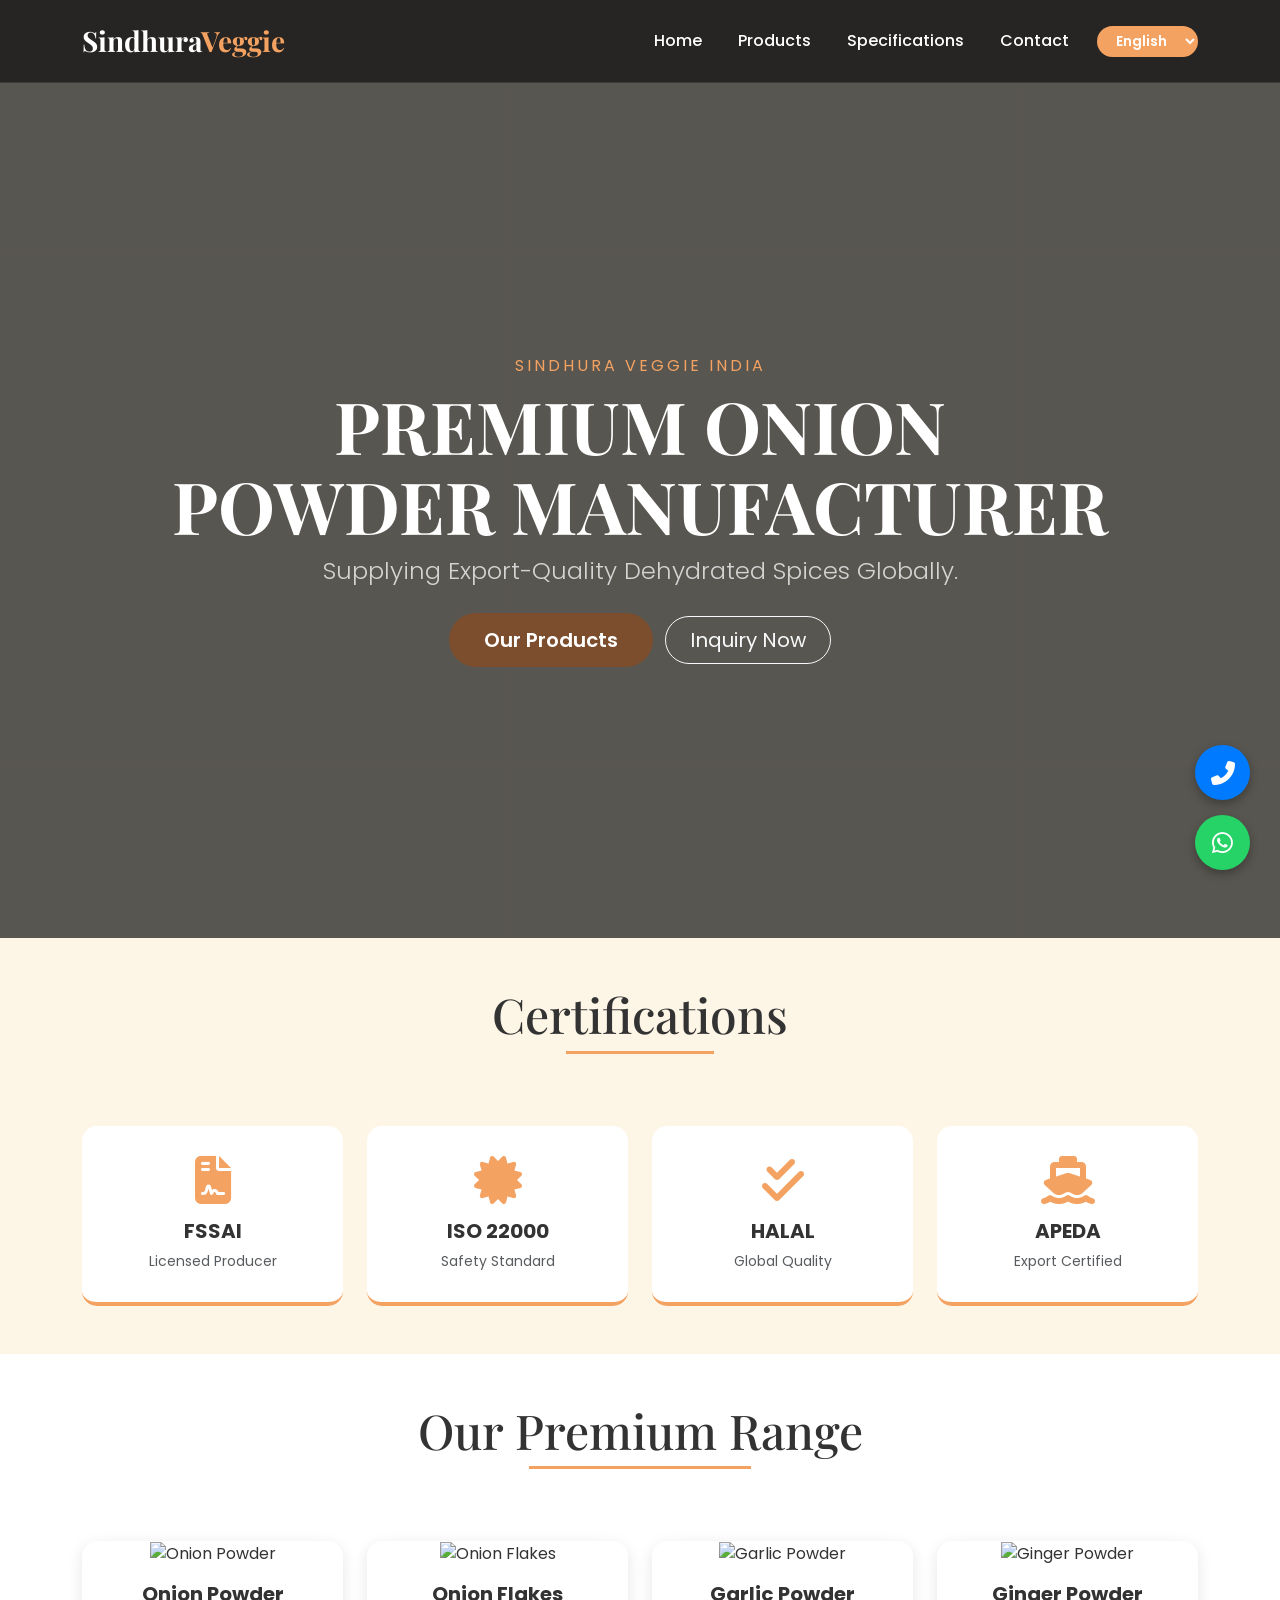
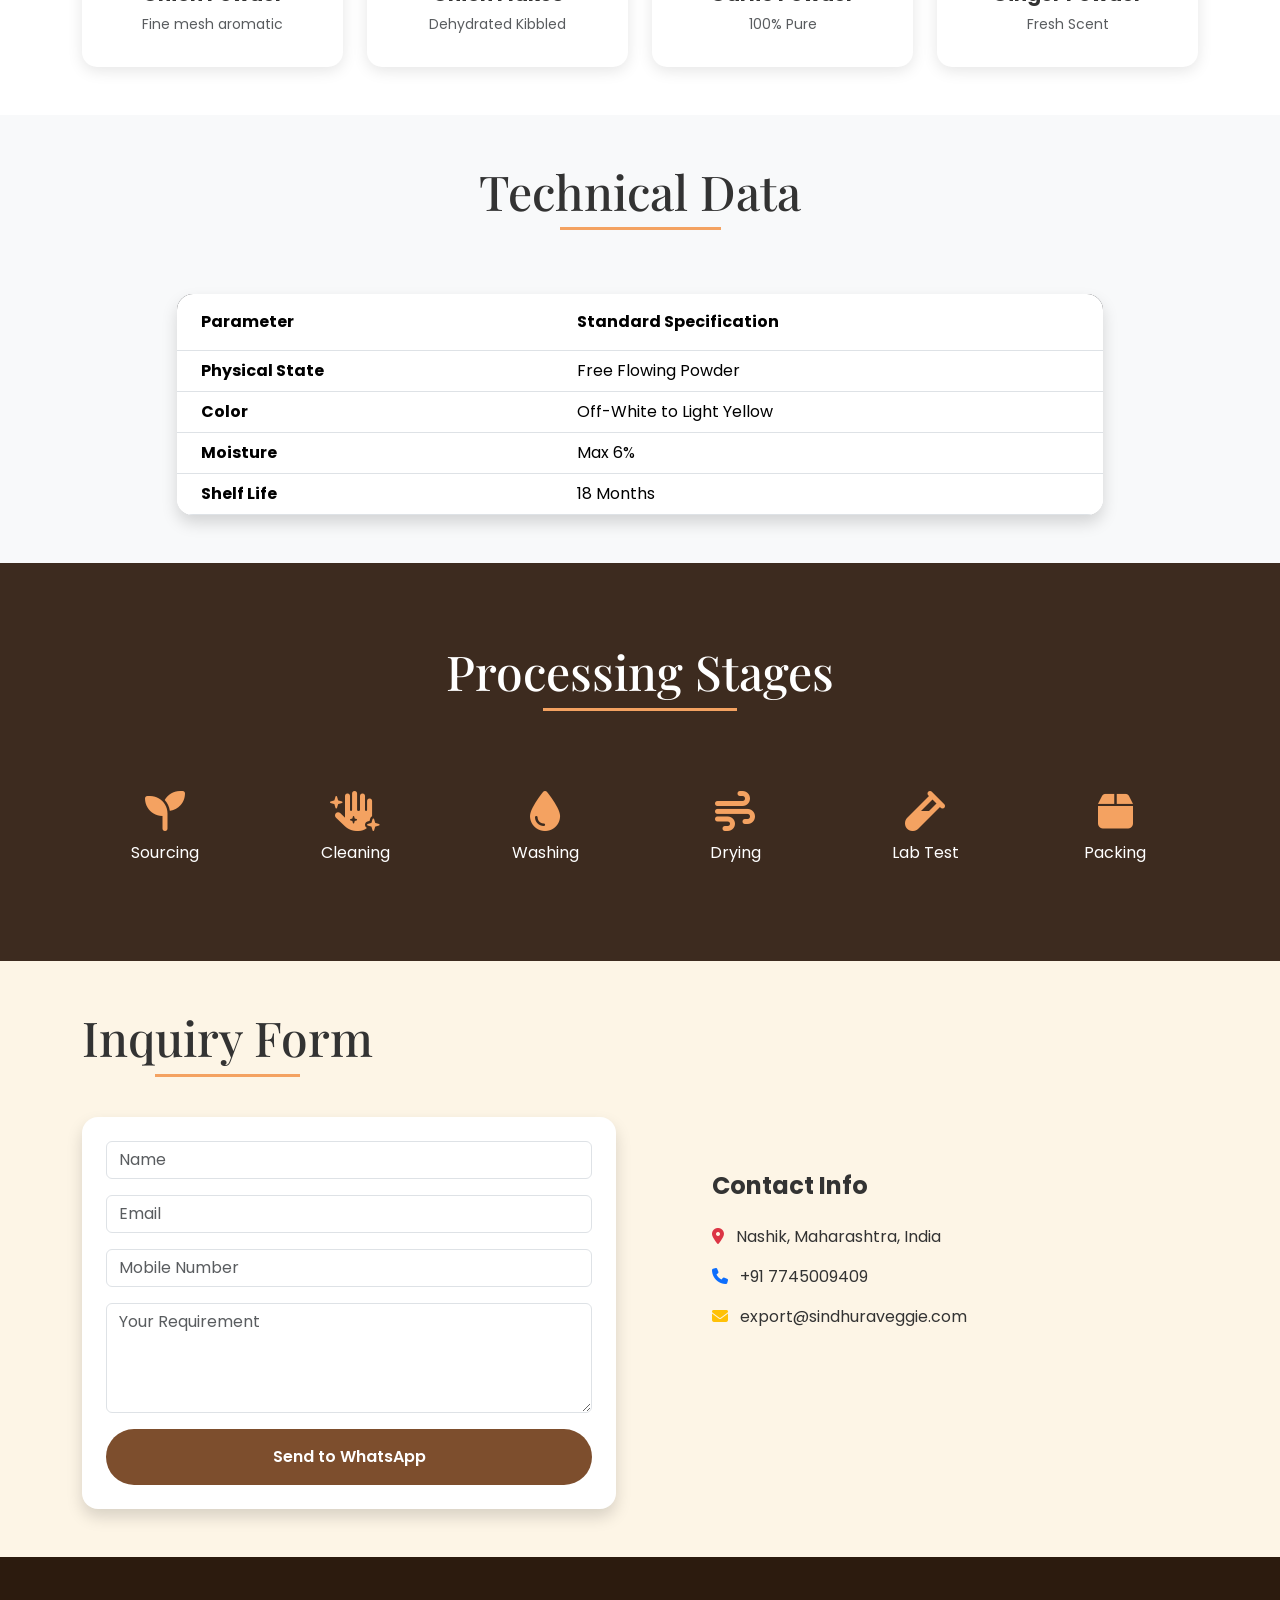
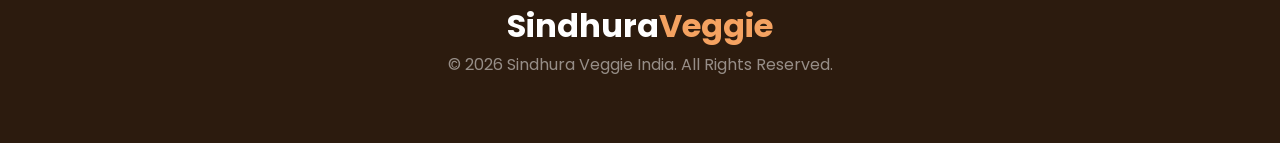
==== commit 31048a56: "Added laungeus and form" ====
--- a/index.html
+++ b/index.html
@@ -33,7 +33,7 @@
             background: var(--accent-color);
             border: none;
             color: white;
-            padding: 5px 10px;
+            padding: 5px 15px;
             border-radius: 20px;
             font-size: 0.85rem;
             font-weight: 600;
@@ -49,28 +49,41 @@
         }
         .hero-title { font-family: 'Playfair Display', serif; font-size: 4.5rem; text-transform: uppercase; font-weight: 700; line-height: 1.1; }
 
-        .btn-custom { background-color: var(--primary-color); color: white; border-radius: 30px; padding: 12px 35px; border: none; transition: 0.3s; font-weight: 600; }
+        .btn-custom { background-color: var(--primary-color); color: white; border-radius: 30px; padding: 12px 35px; border: none; transition: 0.3s; font-weight: 600; text-decoration: none; display: inline-block; }
         .btn-custom:hover { background-color: #5a3821; color: white; transform: translateY(-3px); }
 
         /* --- Cards & Titles --- */
-        .product-card, .cert-card { background: white; border-radius: 15px; overflow: hidden; transition: 0.4s; box-shadow: 0 4px 15px rgba(0,0,0,0.1); height: 100%; }
+        .product-card { background: white; border-radius: 15px; overflow: hidden; transition: 0.4s; box-shadow: 0 4px 15px rgba(0,0,0,0.1); height: 100%; }
         .product-card:hover { transform: translateY(-12px); }
-        .cert-card { padding: 30px; border-bottom: 4px solid var(--accent-color); text-align: center; }
+        
+        .cert-card { 
+            background: white; padding: 30px; border-radius: 15px; 
+            border-bottom: 4px solid var(--accent-color); 
+            text-align: center; height: 100%; transition: 0.3s;
+        }
+        .cert-card:hover { background: var(--primary-color); color: white; }
         .cert-icon { font-size: 3rem; color: var(--accent-color); margin-bottom: 15px; }
+        .cert-card:hover .cert-icon { color: white; }
+
         .section-title { font-family: 'Playfair Display', serif; font-size: 3rem; margin-bottom: 50px; position: relative; display: inline-block; }
         .section-title::after { content: ''; width: 50%; height: 3px; background: var(--accent-color); position: absolute; bottom: -10px; left: 25%; }
 
+        /* --- Process Flow --- */
         .process-bg { background-color: #3d2b1f; color: white; padding: 80px 0; }
         .process-icon { font-size: 2.5rem; color: var(--accent-color); margin-bottom: 10px; }
 
         /* --- Floating Buttons --- */
         .fixed-contact-buttons { position: fixed; bottom: 30px; right: 30px; display: flex; flex-direction: column; gap: 15px; z-index: 2000; }
-        .contact-btn { width: 55px; height: 55px; border-radius: 50%; display: flex; align-items: center; justify-content: center; color: white; font-size: 24px; text-decoration: none; transition: 0.3s; }
+        .contact-btn { width: 55px; height: 55px; border-radius: 50%; display: flex; align-items: center; justify-content: center; color: white; font-size: 24px; text-decoration: none; transition: 0.3s; box-shadow: 0 4px 10px rgba(0,0,0,0.3); }
         .whatsapp-btn { background-color: #25d366; }
         .call-btn { background-color: #007bff; }
 
         footer { background: var(--dark-footer); color: white; padding: 50px 0; }
-        @media (max-width: 768px) { .hero-title { font-size: 2.5rem; } .section-title { font-size: 2rem; } }
+        
+        @media (max-width: 768px) { 
+            .hero-title { font-size: 2.5rem; } 
+            .section-title { font-size: 2rem; } 
+        }
     </style>
 </head>
 
@@ -109,7 +122,7 @@
             <p class="lead mb-4 fs-4 opacity-75" data-key="hero-desc">Supplying Export-Quality Dehydrated Spices Globally.</p>
             <div class="mt-4">
                 <a href="#products" class="btn btn-custom btn-lg me-2" data-key="btn-products">Our Products</a>
-                <a href="#contact" class="btn btn-outline-light btn-lg rounded-pill px-4" data-key="btn-inquiry">Inquiry Now</a>
+                <a href="#contact" class="btn btn-outline-light btn-lg rounded-pill px-4 text-decoration-none" data-key="btn-inquiry">Inquiry Now</a>
             </div>
         </div>
     </header>
@@ -156,7 +169,7 @@
             <div class="row g-4 mt-2">
                 <div class="col-md-3 col-sm-6">
                     <div class="product-card">
-                        <img src="https://images.unsplash.com/photo-1620574387735-3624d75b2dbc?auto=format&fit=crop&w=400&q=80" class="w-100" style="height:200px; object-fit:cover;">
+                        <img src="https://images.unsplash.com/photo-1620574387735-3624d75b2dbc?auto=format&fit=crop&w=400&q=80" class="w-100" style="height:200px; object-fit:cover;" alt="Onion Powder">
                         <div class="p-3">
                             <h5 class="fw-bold" data-key="prod-1-title">Onion Powder</h5>
                             <p class="text-muted small" data-key="prod-1-desc">Fine mesh aromatic</p>
@@ -165,7 +178,7 @@
                 </div>
                 <div class="col-md-3 col-sm-6">
                     <div class="product-card">
-                        <img src="https://images.unsplash.com/photo-1614735241165-6756e1df61ab?auto=format&fit=crop&w=400&q=80" class="w-100" style="height:200px; object-fit:cover;">
+                        <img src="https://images.unsplash.com/photo-1614735241165-6756e1df61ab?auto=format&fit=crop&w=400&q=80" class="w-100" style="height:200px; object-fit:cover;" alt="Onion Flakes">
                         <div class="p-3">
                             <h5 class="fw-bold" data-key="prod-2-title">Onion Flakes</h5>
                             <p class="text-muted small" data-key="prod-2-desc">Dehydrated Kibbled</p>
@@ -174,7 +187,7 @@
                 </div>
                 <div class="col-md-3 col-sm-6">
                     <div class="product-card">
-                        <img src="https://images.unsplash.com/photo-1540148426945-6cf22a6b2383?auto=format&fit=crop&w=400&q=80" class="w-100" style="height:200px; object-fit:cover;">
+                        <img src="https://images.unsplash.com/photo-1540148426945-6cf22a6b2383?auto=format&fit=crop&w=400&q=80" class="w-100" style="height:200px; object-fit:cover;" alt="Garlic Powder">
                         <div class="p-3">
                             <h5 class="fw-bold" data-key="prod-3-title">Garlic Powder</h5>
                             <p class="text-muted small" data-key="prod-3-desc">100% Pure</p>
@@ -183,13 +196,53 @@
                 </div>
                 <div class="col-md-3 col-sm-6">
                     <div class="product-card">
-                        <img src="https://images.unsplash.com/photo-1599488615731-7e5c2823ff28?auto=format&fit=crop&w=400&q=80" class="w-100" style="height:200px; object-fit:cover;">
+                        <img src="https://images.unsplash.com/photo-1599488615731-7e5c2823ff28?auto=format&fit=crop&w=400&q=80" class="w-100" style="height:200px; object-fit:cover;" alt="Ginger Powder">
                         <div class="p-3">
                             <h5 class="fw-bold" data-key="prod-4-title">Ginger Powder</h5>
                             <p class="text-muted small" data-key="prod-4-desc">Fresh Scent</p>
                         </div>
                     </div>
                 </div>
+            </div>
+        </div>
+    </section>
+
+    <section id="specs" class="py-5 bg-light">
+        <div class="container text-center">
+            <h2 class="section-title" data-key="title-tech" data-aos="fade-down">Technical Data</h2>
+            <div class="row justify-content-center mt-4">
+                <div class="col-lg-10" data-aos="fade-up">
+                    <div class="table-responsive shadow rounded-4 overflow-hidden">
+                        <table class="table table-hover bg-white mb-0 text-start">
+                            <thead class="bg-dark text-white">
+                                <tr>
+                                    <th class="py-3 px-4" data-key="th-1">Parameter</th>
+                                    <th class="py-3 px-4" data-key="th-2">Standard Specification</th>
+                                </tr>
+                            </thead>
+                            <tbody>
+                                <tr><td class="fw-bold px-4" data-key="td-p1">Physical State</td><td class="px-4" data-key="td-v1">Free Flowing Powder</td></tr>
+                                <tr><td class="fw-bold px-4" data-key="td-p2">Color</td><td class="px-4" data-key="td-v2">Off-White to Light Yellow</td></tr>
+                                <tr><td class="fw-bold px-4" data-key="td-p3">Moisture</td><td class="px-4" data-key="td-v3">Max 6%</td></tr>
+                                <tr><td class="fw-bold px-4" data-key="td-p4">Shelf Life</td><td class="px-4" data-key="td-v4">18 Months</td></tr>
+                            </tbody>
+                        </table>
+                    </div>
+                </div>
+            </div>
+        </div>
+    </section>
+
+    <section id="process" class="process-bg text-center">
+        <div class="container">
+            <h2 class="section-title text-white" data-key="title-process" data-aos="fade-down">Processing Stages</h2>
+            <div class="row g-4 mt-3">
+                <div class="col-4 col-md-2" data-aos="fade-up"><i class="fas fa-seedling process-icon"></i><p data-key="proc-1">Sourcing</p></div>
+                <div class="col-4 col-md-2" data-aos="fade-up" data-aos-delay="100"><i class="fas fa-hand-sparkles process-icon"></i><p data-key="proc-2">Cleaning</p></div>
+                <div class="col-4 col-md-2" data-aos="fade-up" data-aos-delay="200"><i class="fas fa-tint process-icon"></i><p data-key="proc-3">Washing</p></div>
+                <div class="col-4 col-md-2" data-aos="fade-up" data-aos-delay="300"><i class="fas fa-wind process-icon"></i><p data-key="proc-4">Drying</p></div>
+                <div class="col-4 col-md-2" data-aos="fade-up" data-aos-delay="400"><i class="fas fa-vial process-icon"></i><p data-key="proc-5">Lab Test</p></div>
+                <div class="col-4 col-md-2" data-aos="fade-up" data-aos-delay="500"><i class="fas fa-box process-icon"></i><p data-key="proc-6">Packing</p></div>
             </div>
         </div>
     </section>
@@ -249,6 +302,13 @@
                 "prod-2-title": "Onion Flakes", "prod-2-desc": "Dehydrated Kibbled",
                 "prod-3-title": "Garlic Powder", "prod-3-desc": "100% Pure",
                 "prod-4-title": "Ginger Powder", "prod-4-desc": "Fresh Scent",
+                "title-tech": "Technical Data", "th-1": "Parameter", "th-2": "Standard Specification",
+                "td-p1": "Physical State", "td-v1": "Free Flowing Powder",
+                "td-p2": "Color", "td-v2": "Off-White to Light Yellow",
+                "td-p3": "Moisture", "td-v3": "Max 6%",
+                "td-p4": "Shelf Life", "td-v4": "18 Months",
+                "title-process": "Processing Stages",
+                "proc-1": "Sourcing", "proc-2": "Cleaning", "proc-3": "Washing", "proc-4": "Drying", "proc-5": "Lab Test", "proc-6": "Packing",
                 "title-inquiry": "Inquiry Form", "btn-send": "Send to WhatsApp", "contact-info": "Contact Info",
                 "footer-copy": "© 2026 Sindhura Veggie India. All Rights Reserved."
             },
@@ -262,6 +322,13 @@
                 "prod-2-title": "प्याज के गुच्छे", "prod-2-desc": "निर्जलित किबल्ड",
                 "prod-3-title": "लहसुन पाउडर", "prod-3-desc": "100% शुद्ध",
                 "prod-4-title": "अदरक पाउडर", "prod-4-desc": "ताजी सुगंध",
+                "title-tech": "तकनीकी डेटा", "th-1": "पैरामीटर", "th-2": "मानक विशिष्टता",
+                "td-p1": "भौतिक अवस्था", "td-v1": "मुक्त बहने वाला पाउडर",
+                "td-p2": "रंग", "td-v2": "ऑफ-व्हाइट से हल्का पीला",
+                "td-p3": "नमी", "td-v3": "अधिकतम 6%",
+                "td-p4": "शेल्फ लाइफ", "td-v4": "18 महीने",
+                "title-process": "प्रसंस्करण चरण",
+                "proc-1": "सोर्सिंग", "proc-2": "सफाई", "proc-3": "धुलाई", "proc-4": "सुखाना", "proc-5": "लैब टेस्ट", "proc-6": "पैकिंग",
                 "title-inquiry": "पूछताछ फॉर्म", "btn-send": "व्हाट्सएप पर भेजें", "contact-info": "संपर्क जानकारी",
                 "footer-copy": "© 2026 सिंधुरा वेजी इंडिया। सर्वाधिकार सुरक्षित।"
             },
@@ -275,6 +342,13 @@
                 "prod-2-title": "कांदा फ्लेक्स", "prod-2-desc": "निर्जलित तुकडे",
                 "prod-3-title": "लसूण पावडर", "prod-3-desc": "१००% शुद्ध",
                 "prod-4-title": "आले पावडर", "prod-4-desc": "ताजा सुगंध",
+                "title-tech": "तांत्रिक माहिती", "th-1": "घटक", "th-2": "मानक वैशिष्ट्ये",
+                "td-p1": "भौतिक स्थिती", "td-v1": "बारीक कोरडी पावडर",
+                "td-p2": "रंग", "td-v2": "पांढरट ते फिक्कट पिवळा",
+                "td-p3": "ओलावा", "td-v3": "कमाल 6%",
+                "td-p4": "टिकण्याची क्षमता", "td-v4": "18 महिने",
+                "title-process": "प्रक्रिया टप्पे",
+                "proc-1": "खरेदी", "proc-2": "सफाई", "proc-3": "धुलाई", "proc-4": "वाळवणे", "proc-5": "लॅब टेस्ट", "proc-6": "पॅकिंग",
                 "title-inquiry": "चौकशी फॉर्म", "btn-send": "व्हाट्सएपवर पाठवा", "contact-info": "संपर्क माहिती",
                 "footer-copy": "© २०२६ सिंधुरा वेजी इंडिया. सर्व हक्क राखीव."
             }
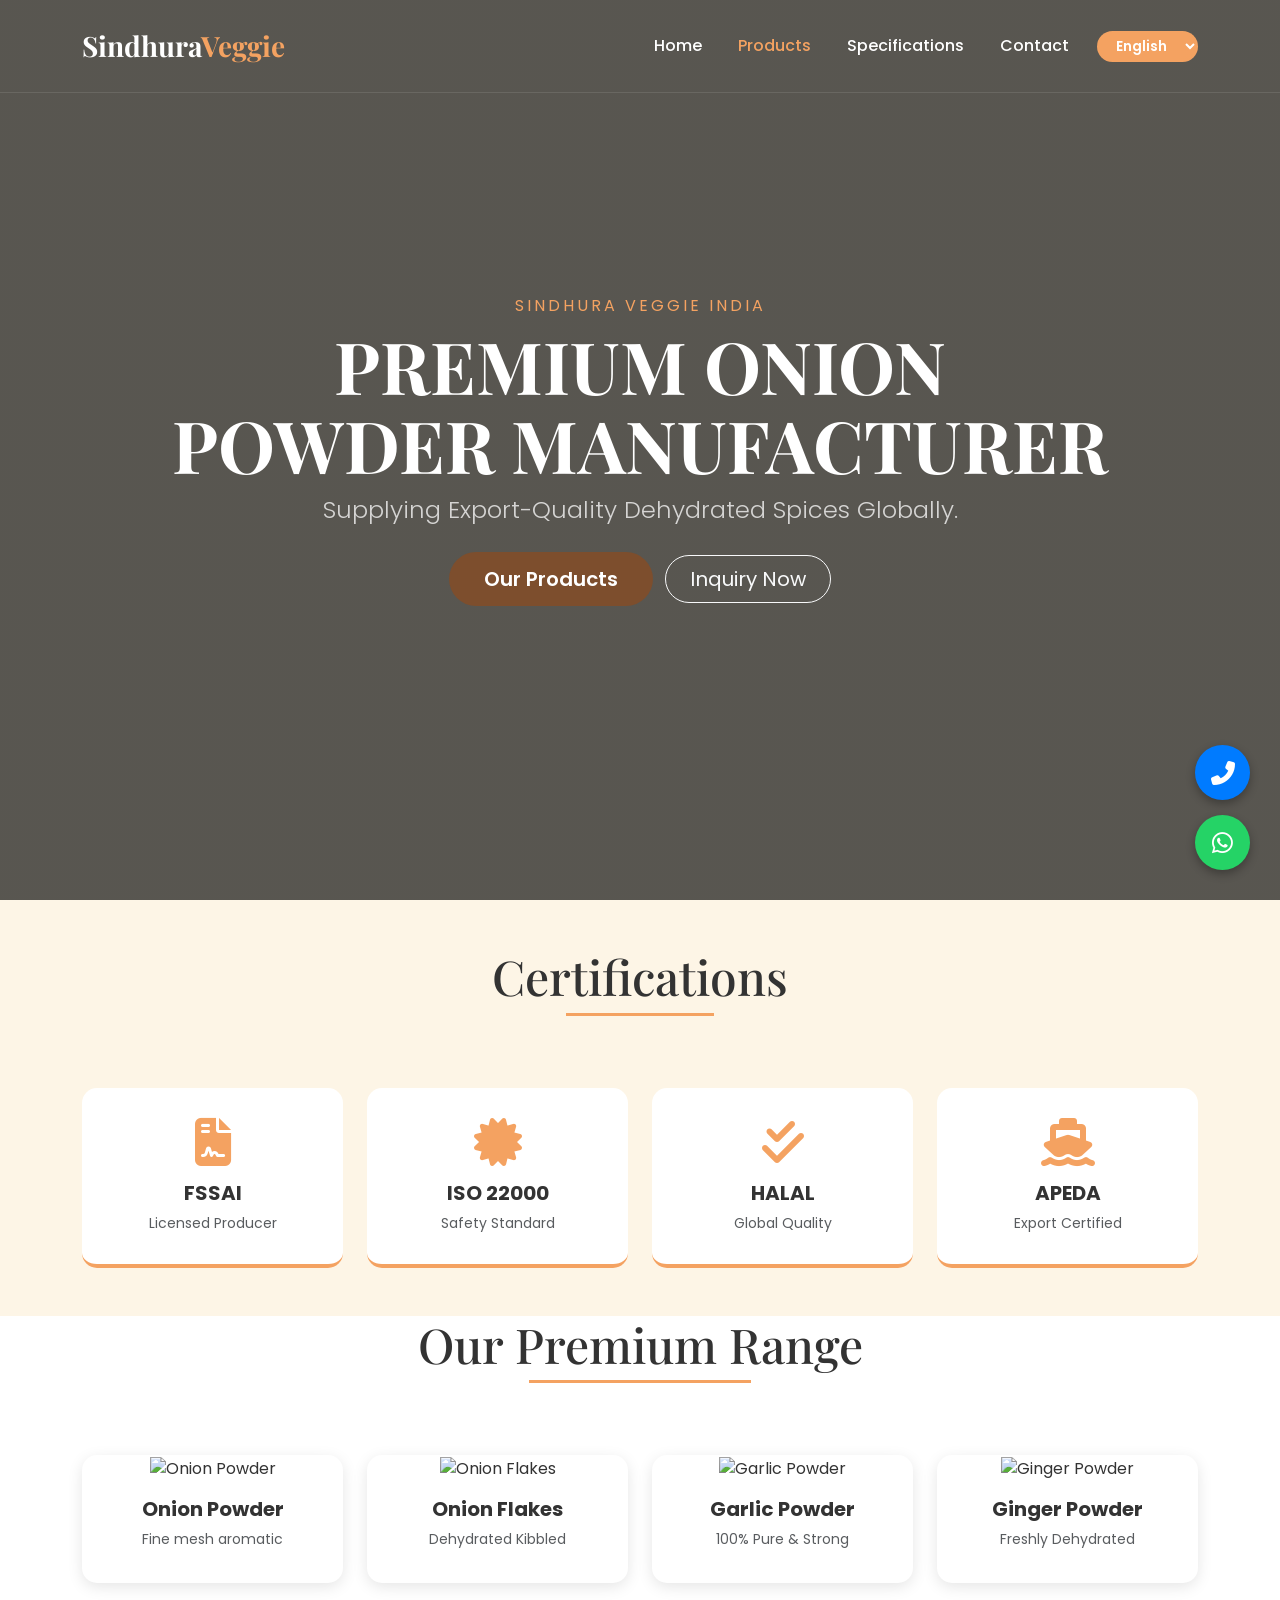
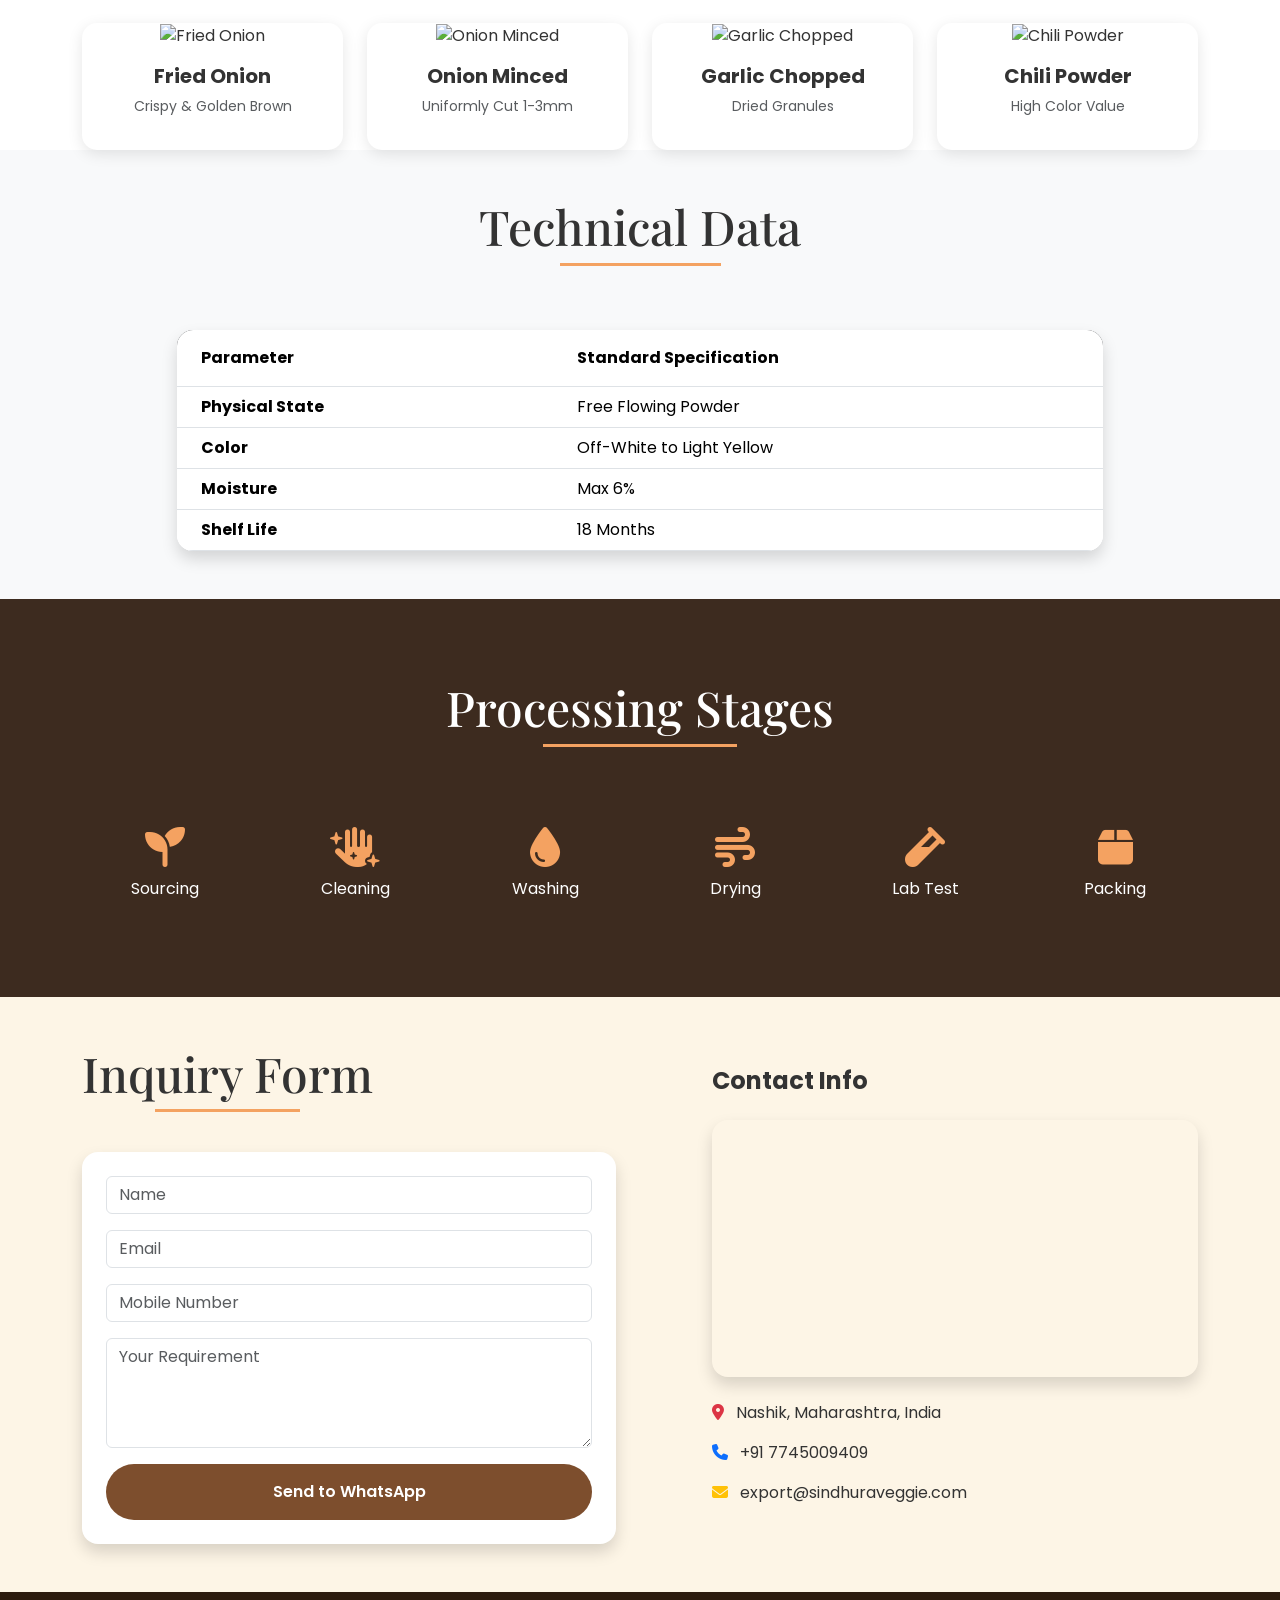
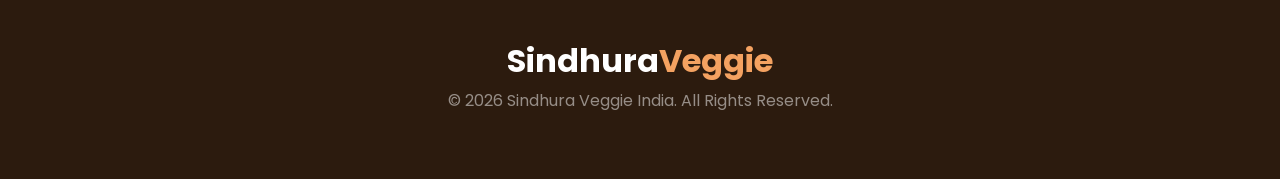
==== commit f15c0bf6: "Added Product Top Arrow" ====
--- a/index.html
+++ b/index.html
@@ -16,53 +16,58 @@
             --accent-color: #f4a261;
             --light-bg: #fdf5e6;
             --dark-footer: #2c1b0e;
-            --glass-bg: rgba(0, 0, 0, 0.85);
+            --glass-bg: rgba(0, 0, 0, 0.9);
         }
 
         body { font-family: 'Poppins', sans-serif; background-color: var(--light-bg); color: #333; overflow-x: hidden; }
         html { scroll-behavior: smooth; }
 
-        /* --- Navbar & Language Switcher --- */
-        .navbar { background: var(--glass-bg) !important; backdrop-filter: blur(10px); padding: 15px 0; transition: all 0.3s ease; border-bottom: 1px solid rgba(255,255,255,0.1); }
+        /* --- Navbar Enhancements --- */
+        .navbar { 
+            background: transparent !important; 
+            padding: 20px 0; 
+            transition: all 0.4s ease; 
+            border-bottom: 1px solid rgba(255,255,255,0.1); 
+        }
+        .navbar.scrolled { 
+            background: var(--glass-bg) !important; 
+            padding: 10px 0; 
+            backdrop-filter: blur(10px);
+            box-shadow: 0 4px 20px rgba(0,0,0,0.3);
+        }
         .navbar-brand { font-family: 'Playfair Display', serif; }
         .brand-sindhura { color: white; }
         .brand-veggie { color: var(--accent-color); }
-        .nav-link { color: white !important; font-weight: 500; margin: 0 10px; }
+        .nav-link { color: white !important; font-weight: 500; margin: 0 10px; transition: 0.3s; }
+        .nav-link:hover, .nav-link.active { color: var(--accent-color) !important; }
         
         .lang-switcher {
-            background: var(--accent-color);
-            border: none;
-            color: white;
-            padding: 5px 15px;
-            border-radius: 20px;
-            font-size: 0.85rem;
-            font-weight: 600;
-            cursor: pointer;
-            margin-left: 10px;
+            background: var(--accent-color); border: none; color: white; padding: 5px 15px; border-radius: 20px; font-size: 0.85rem; font-weight: 600; cursor: pointer; margin-left: 10px;
         }
 
         /* --- Hero Section --- */
         .hero-section {
             background: linear-gradient(rgba(0,0,0,0.65), rgba(0,0,0,0.65)), 
                         url('https://images.unsplash.com/photo-1580201092675-a0a6a6cafbb1?auto=format&fit=crop&w=1350&q=80');
-            background-size: cover; background-position: center; height: 95vh; display: flex; align-items: center; color: white; text-align: center;
+            background-size: cover; background-position: center; height: 100vh; display: flex; align-items: center; color: white; text-align: center;
         }
         .hero-title { font-family: 'Playfair Display', serif; font-size: 4.5rem; text-transform: uppercase; font-weight: 700; line-height: 1.1; }
 
         .btn-custom { background-color: var(--primary-color); color: white; border-radius: 30px; padding: 12px 35px; border: none; transition: 0.3s; font-weight: 600; text-decoration: none; display: inline-block; }
-        .btn-custom:hover { background-color: #5a3821; color: white; transform: translateY(-3px); }
-
-        /* --- Cards & Titles --- */
-        .product-card { background: white; border-radius: 15px; overflow: hidden; transition: 0.4s; box-shadow: 0 4px 15px rgba(0,0,0,0.1); height: 100%; }
-        .product-card:hover { transform: translateY(-12px); }
+        .btn-custom:hover { background-color: #5a3821; color: white; transform: translateY(-3px); box-shadow: 0 10px 20px rgba(0,0,0,0.2); }
+
+        /* --- Product Cards --- */
+        .product-card { background: white; border-radius: 15px; overflow: hidden; transition: 0.4s; box-shadow: 0 4px 15px rgba(0,0,0,0.1); height: 100%; border: 1px solid transparent; }
+        .product-card:hover { transform: translateY(-12px); border-color: var(--accent-color); }
         
+        /* --- Certifications --- */
         .cert-card { 
             background: white; padding: 30px; border-radius: 15px; 
             border-bottom: 4px solid var(--accent-color); 
             text-align: center; height: 100%; transition: 0.3s;
         }
-        .cert-card:hover { background: var(--primary-color); color: white; }
-        .cert-icon { font-size: 3rem; color: var(--accent-color); margin-bottom: 15px; }
+        .cert-card:hover { background: var(--primary-color); color: white; transform: scale(1.05); }
+        .cert-icon { font-size: 3rem; color: var(--accent-color); margin-bottom: 15px; transition: 0.3s; }
         .cert-card:hover .cert-icon { color: white; }
 
         .section-title { font-family: 'Playfair Display', serif; font-size: 3rem; margin-bottom: 50px; position: relative; display: inline-block; }
@@ -72,11 +77,17 @@
         .process-bg { background-color: #3d2b1f; color: white; padding: 80px 0; }
         .process-icon { font-size: 2.5rem; color: var(--accent-color); margin-bottom: 10px; }
 
-        /* --- Floating Buttons --- */
+        /* --- Floating Buttons & Back to Top --- */
         .fixed-contact-buttons { position: fixed; bottom: 30px; right: 30px; display: flex; flex-direction: column; gap: 15px; z-index: 2000; }
         .contact-btn { width: 55px; height: 55px; border-radius: 50%; display: flex; align-items: center; justify-content: center; color: white; font-size: 24px; text-decoration: none; transition: 0.3s; box-shadow: 0 4px 10px rgba(0,0,0,0.3); }
         .whatsapp-btn { background-color: #25d366; }
         .call-btn { background-color: #007bff; }
+        
+        #backToTop {
+            position: fixed; bottom: 175px; right: 35px; width: 45px; height: 45px; background: var(--primary-color); color: white;
+            border: none; border-radius: 8px; cursor: pointer; display: none; align-items: center; justify-content: center; z-index: 1000; transition: 0.3s;
+        }
+        #backToTop:hover { background: var(--accent-color); }
 
         footer { background: var(--dark-footer); color: white; padding: 50px 0; }
         
@@ -87,9 +98,11 @@
     </style>
 </head>
 
-<body>
-
-    <nav class="navbar navbar-expand-lg navbar-dark sticky-top">
+<body data-bs-spy="scroll" data-bs-target=".navbar" data-bs-offset="100">
+
+    <button id="backToTop"><i class="fas fa-arrow-up"></i></button>
+
+    <nav class="navbar navbar-expand-lg navbar-dark fixed-top">
         <div class="container">
             <a class="navbar-brand fw-bold fs-3" href="#">
                 <span class="brand-sindhura">Sindhura</span><span class="brand-veggie">Veggie</span>
@@ -163,11 +176,12 @@
         </div>
     </section>
 
-    <section id="products" class="py-5 bg-white text-center">
+<section id="products" class="section-padding bg-white text-center">
         <div class="container">
             <h2 class="section-title" data-key="title-products">Our Premium Range</h2>
+            
             <div class="row g-4 mt-2">
-                <div class="col-md-3 col-sm-6">
+                <div class="col-md-3 col-sm-6" data-aos="zoom-in">
                     <div class="product-card">
                         <img src="https://images.unsplash.com/photo-1620574387735-3624d75b2dbc?auto=format&fit=crop&w=400&q=80" class="w-100" style="height:200px; object-fit:cover;" alt="Onion Powder">
                         <div class="p-3">
@@ -176,7 +190,7 @@
                         </div>
                     </div>
                 </div>
-                <div class="col-md-3 col-sm-6">
+                <div class="col-md-3 col-sm-6" data-aos="zoom-in" data-aos-delay="100">
                     <div class="product-card">
                         <img src="https://images.unsplash.com/photo-1614735241165-6756e1df61ab?auto=format&fit=crop&w=400&q=80" class="w-100" style="height:200px; object-fit:cover;" alt="Onion Flakes">
                         <div class="p-3">
@@ -185,21 +199,60 @@
                         </div>
                     </div>
                 </div>
-                <div class="col-md-3 col-sm-6">
+                <div class="col-md-3 col-sm-6" data-aos="zoom-in" data-aos-delay="200">
                     <div class="product-card">
                         <img src="https://images.unsplash.com/photo-1540148426945-6cf22a6b2383?auto=format&fit=crop&w=400&q=80" class="w-100" style="height:200px; object-fit:cover;" alt="Garlic Powder">
                         <div class="p-3">
                             <h5 class="fw-bold" data-key="prod-3-title">Garlic Powder</h5>
-                            <p class="text-muted small" data-key="prod-3-desc">100% Pure</p>
-                        </div>
-                    </div>
-                </div>
-                <div class="col-md-3 col-sm-6">
+                            <p class="text-muted small" data-key="prod-3-desc">100% Pure & Strong</p>
+                        </div>
+                    </div>
+                </div>
+                <div class="col-md-3 col-sm-6" data-aos="zoom-in" data-aos-delay="300">
                     <div class="product-card">
                         <img src="https://images.unsplash.com/photo-1599488615731-7e5c2823ff28?auto=format&fit=crop&w=400&q=80" class="w-100" style="height:200px; object-fit:cover;" alt="Ginger Powder">
                         <div class="p-3">
                             <h5 class="fw-bold" data-key="prod-4-title">Ginger Powder</h5>
-                            <p class="text-muted small" data-key="prod-4-desc">Fresh Scent</p>
+                            <p class="text-muted small" data-key="prod-4-desc">Freshly Dehydrated</p>
+                        </div>
+                    </div>
+                </div>
+            </div>
+
+            <div class="row g-4 mt-3">
+                <div class="col-md-3 col-sm-6" data-aos="zoom-in">
+                    <div class="product-card">
+                        <img src="https://images.unsplash.com/photo-1599488615731-7e5c2823ff28?auto=format&fit=crop&w=400&q=80" class="w-100" style="height:200px; object-fit:cover;" alt="Fried Onion">
+                        <div class="p-3">
+                            <h5 class="fw-bold" data-key="prod-5-title">Fried Onion</h5>
+                            <p class="text-muted small" data-key="prod-5-desc">Crispy & Golden Brown</p>
+                        </div>
+                    </div>
+                </div>
+                <div class="col-md-3 col-sm-6" data-aos="zoom-in" data-aos-delay="100">
+                    <div class="product-card">
+                        <img src="https://images.unsplash.com/photo-1618164435735-413d3b066c9a?auto=format&fit=crop&w=400&q=80" class="w-100" style="height:200px; object-fit:cover;" alt="Onion Minced">
+                        <div class="p-3">
+                            <h5 class="fw-bold" data-key="prod-6-title">Onion Minced</h5>
+                            <p class="text-muted small" data-key="prod-6-desc">Uniformly Cut 1-3mm</p>
+                        </div>
+                    </div>
+                </div>
+                <div class="col-md-3 col-sm-6" data-aos="zoom-in" data-aos-delay="200">
+                    <div class="product-card">
+                        <img src="https://images.unsplash.com/photo-1581600140682-d4e68c8cde32?auto=format&fit=crop&w=400&q=80" class="w-100" style="height:200px; object-fit:cover;" alt="Garlic Chopped">
+                        <div class="p-3">
+                            <h5 class="fw-bold" data-key="prod-7-title">Garlic Chopped</h5>
+                            <p class="text-muted small" data-key="prod-7-desc">Dried Granules</p>
+                        </div>
+                    </div>
+                </div>
+                <div class="col-md-3 col-sm-6" data-aos="zoom-in" data-aos-delay="300">
+                    <div class="product-card">
+                        <img src="https://images.unsplash.com/photo-1596040033229-a9821ebd058d?auto=format&fit=crop&w=400&q=80" class="w-100" style="height:200px; object-fit:cover;" alt="Chili Powder">
+                        <div class="p-3">
+                            <h5 class="fw-bold" data-key="prod-8-title">Chili Powder</h5>
+                            <p class="text-muted small" data-key="prod-8-desc">High Color Value</p>
                         </div>
                     </div>
                 </div>
@@ -252,17 +305,20 @@
             <div class="row g-5 align-items-center">
                 <div class="col-md-6">
                     <h2 class="section-title" data-key="title-inquiry">Inquiry Form</h2>
-                    <form id="contactForm" class="p-4 bg-white rounded-4 shadow">
+                    <form id="contactForm" class="p-4 bg-white rounded-4 shadow needs-validation" novalidate>
                         <div class="mb-3"><input type="text" id="name" class="form-control" placeholder="Name" required></div>
                         <div class="mb-3"><input type="email" id="email" class="form-control" placeholder="Email" required></div>
                         <div class="mb-3"><input type="text" id="mobile" class="form-control" placeholder="Mobile Number" required></div>
-                        <div class="mb-3"><textarea id="message" class="form-control" rows="4" placeholder="Your Requirement"></textarea></div>
+                        <div class="mb-3"><textarea id="message" class="form-control" rows="4" placeholder="Your Requirement" required></textarea></div>
                         <button type="submit" class="btn btn-custom w-100 py-3" data-key="btn-send">Send to WhatsApp</button>
                     </form>
                 </div>
                 <div class="col-md-6">
                     <div class="ps-md-5">
                         <h4 class="fw-bold mb-4" data-key="contact-info">Contact Info</h4>
+                        <div class="rounded-4 overflow-hidden shadow mb-4">
+                        <iframe src="https://www.google.com/maps/embed?pb=!1m18!1m12!1m3!1d119981.264150868!2d73.7210787!3d19.9974533!2m3!1f0!2f0!3f0!3m2!1i1024!2i768!4f13.1!3m3!1m2!1s0x3bddee327961ebc7%3A0x71ed1b562529987a!2sNashik%2C%20Maharashtra!5e0!3m2!1sen!2sin!4v1711710000000" width="100%" height="250" style="border:0;" allowfullscreen="" loading="lazy"></iframe>
+                        </div>
                         <p><i class="fas fa-map-marker-alt text-danger me-2"></i> Nashik, Maharashtra, India</p>
                         <p><i class="fas fa-phone text-primary me-2"></i> +91 7745009409</p>
                         <p><i class="fas fa-envelope text-warning me-2"></i> export@sindhuraveggie.com</p>
@@ -290,7 +346,27 @@
     <script>
         AOS.init({ duration: 1000, once: true });
 
-        // --- LANGUAGE DICTIONARY ---
+        window.addEventListener('scroll', function() {
+            const navbar = document.querySelector('.navbar');
+            const btt = document.getElementById("backToTop");
+            
+            if (window.scrollY > 50) {
+                navbar.classList.add('scrolled');
+            } else {
+                navbar.classList.remove('scrolled');
+            }
+
+            if (window.scrollY > 500) {
+                btt.style.display = "flex";
+            } else {
+                btt.style.display = "none";
+            }
+        });
+
+        document.getElementById('backToTop').addEventListener('click', function() {
+            window.scrollTo({top: 0, behavior: 'smooth'});
+        });
+
         const langData = {
             en: {
                 "nav-home": "Home", "nav-products": "Products", "nav-specs": "Specs", "nav-contact": "Contact",
@@ -302,6 +378,10 @@
                 "prod-2-title": "Onion Flakes", "prod-2-desc": "Dehydrated Kibbled",
                 "prod-3-title": "Garlic Powder", "prod-3-desc": "100% Pure",
                 "prod-4-title": "Ginger Powder", "prod-4-desc": "Fresh Scent",
+                "prod-5-title": "Fried Onion", "prod-5-desc": "Crispy & Golden Brown",
+                "prod-6-title": "Onion Minced", "prod-6-desc": "Uniformly Cut 1-3mm",
+                "prod-7-title": "Garlic Chopped", "prod-7-desc": "Dried Granules",
+                "prod-8-title": "Chili Powder", "prod-8-desc": "High Color Value",
                 "title-tech": "Technical Data", "th-1": "Parameter", "th-2": "Standard Specification",
                 "td-p1": "Physical State", "td-v1": "Free Flowing Powder",
                 "td-p2": "Color", "td-v2": "Off-White to Light Yellow",
@@ -322,6 +402,14 @@
                 "prod-2-title": "प्याज के गुच्छे", "prod-2-desc": "निर्जलित किबल्ड",
                 "prod-3-title": "लहसुन पाउडर", "prod-3-desc": "100% शुद्ध",
                 "prod-4-title": "अदरक पाउडर", "prod-4-desc": "ताजी सुगंध",
+                "prod-5-title": "तला हुआ प्याज", 
+                "prod-5-desc": "कुरकुरा और सुनहरा भूरा",
+                "prod-6-title": "कटा हुआ प्याज (Minced)", 
+                "prod-6-desc": "समान रूप से कटा हुआ (1-3 मिमी)",
+                "prod-7-title": "कटा हुआ लहसुन", 
+                "prod-7-desc": "सूखे दानेदार टुकड़े",
+                "prod-8-title": "लाल मिर्च पाउडर", 
+                "prod-8-desc": "गहरा लाल रंग और तीखा",
                 "title-tech": "तकनीकी डेटा", "th-1": "पैरामीटर", "th-2": "मानक विशिष्टता",
                 "td-p1": "भौतिक अवस्था", "td-v1": "मुक्त बहने वाला पाउडर",
                 "td-p2": "रंग", "td-v2": "ऑफ-व्हाइट से हल्का पीला",
@@ -342,6 +430,10 @@
                 "prod-2-title": "कांदा फ्लेक्स", "prod-2-desc": "निर्जलित तुकडे",
                 "prod-3-title": "लसूण पावडर", "prod-3-desc": "१००% शुद्ध",
                 "prod-4-title": "आले पावडर", "prod-4-desc": "ताजा सुगंध",
+                "prod-5-title": "तळलेला कांदा", "prod-5-desc": "खुसखुशीत आणि सोनेरी तपकिरी",
+                "prod-6-title": "बारीक चिरलेला कांदा", "prod-6-desc": "एकसमान कापलेला (१-३ मिमी)",
+                "prod-7-title": "चिरलेला लसूण", "prod-7-desc": "वाळवलेले दाणेदार तुकडे",
+                "prod-8-title": "मिरची पावडर", "prod-8-desc": "गडद लाल रंग आणि तिखट",
                 "title-tech": "तांत्रिक माहिती", "th-1": "घटक", "th-2": "मानक वैशिष्ट्ये",
                 "td-p1": "भौतिक स्थिती", "td-v1": "बारीक कोरडी पावडर",
                 "td-p2": "रंग", "td-v2": "पांढरट ते फिक्कट पिवळा",
@@ -358,32 +450,43 @@
             const elements = document.querySelectorAll('[data-key]');
             elements.forEach(el => {
                 const key = el.getAttribute('data-key');
-                if (langData[lang][key]) {
-                    el.innerHTML = langData[lang][key];
+                if (langData[lang][key]) { el.innerHTML = langData[lang][key]; }
+            });
+            const p = {
+                en: ["Name", "Your Requirement"],
+                hi: ["नाम", "आपकी आवश्यकता"],
+                mr: ["नाव", "तुमची गरज सांगा"]
+            };
+            document.getElementById('name').placeholder = p[lang][0];
+            document.getElementById('message').placeholder = p[lang][1];
+        }
+
+        document.getElementById('contactForm').addEventListener('submit', function(e) {
+            const form = e.target;
+            e.preventDefault();
+            
+            if (!form.checkValidity()) {
+                e.stopPropagation();
+                form.classList.add('was-validated');
+                return;
+            }
+
+            let name = document.getElementById("name").value;
+            let mobile = document.getElementById("mobile").value;
+            let email = document.getElementById("email").value;
+            let msg = document.getElementById("message").value;
+            let phoneNumber = "919665022283";
+            let finalMsg = `Hello Sindhura Veggie,%0A*Name:* ${name}%0A*Email:* ${email}%0A*Mobile:* ${mobile}%0A*Requirement:* ${msg}`;
+            window.open(`https://wa.me/${phoneNumber}?text=${finalMsg}`, "_blank");
+        });
+
+        document.querySelectorAll('.navbar-nav .nav-link').forEach(link => {
+            link.addEventListener('click', () => {
+                const collapse = document.querySelector('.navbar-collapse');
+                if (collapse.classList.contains('show')) {
+                    new bootstrap.Collapse(collapse).hide();
                 }
             });
-            // Update Placeholders
-            if(lang === 'mr') {
-                document.getElementById('name').placeholder = "नाव";
-                document.getElementById('message').placeholder = "तुमची गरज सांगा";
-            } else if(lang === 'hi') {
-                document.getElementById('name').placeholder = "नाम";
-                document.getElementById('message').placeholder = "आपकी आवश्यकता";
-            } else {
-                document.getElementById('name').placeholder = "Name";
-                document.getElementById('message').placeholder = "Your Requirement";
-            }
-        }
-
-        // --- WHATSAPP LOGIC ---
-        document.getElementById('contactForm').addEventListener('submit', function(e) {
-            e.preventDefault();
-            let name = document.getElementById("name").value;
-            let mobile = document.getElementById("mobile").value;
-            let msg = document.getElementById("message").value;
-            let phoneNumber = "919665022283";
-            let finalMsg = `Hello Sindhura Veggie,%0A*Name:* ${name}%0A*Mobile:* ${mobile}%0A*Requirement:* ${msg}`;
-            window.open(`https://wa.me/${phoneNumber}?text=${finalMsg}`, "_blank");
         });
     </script>
 </body>
